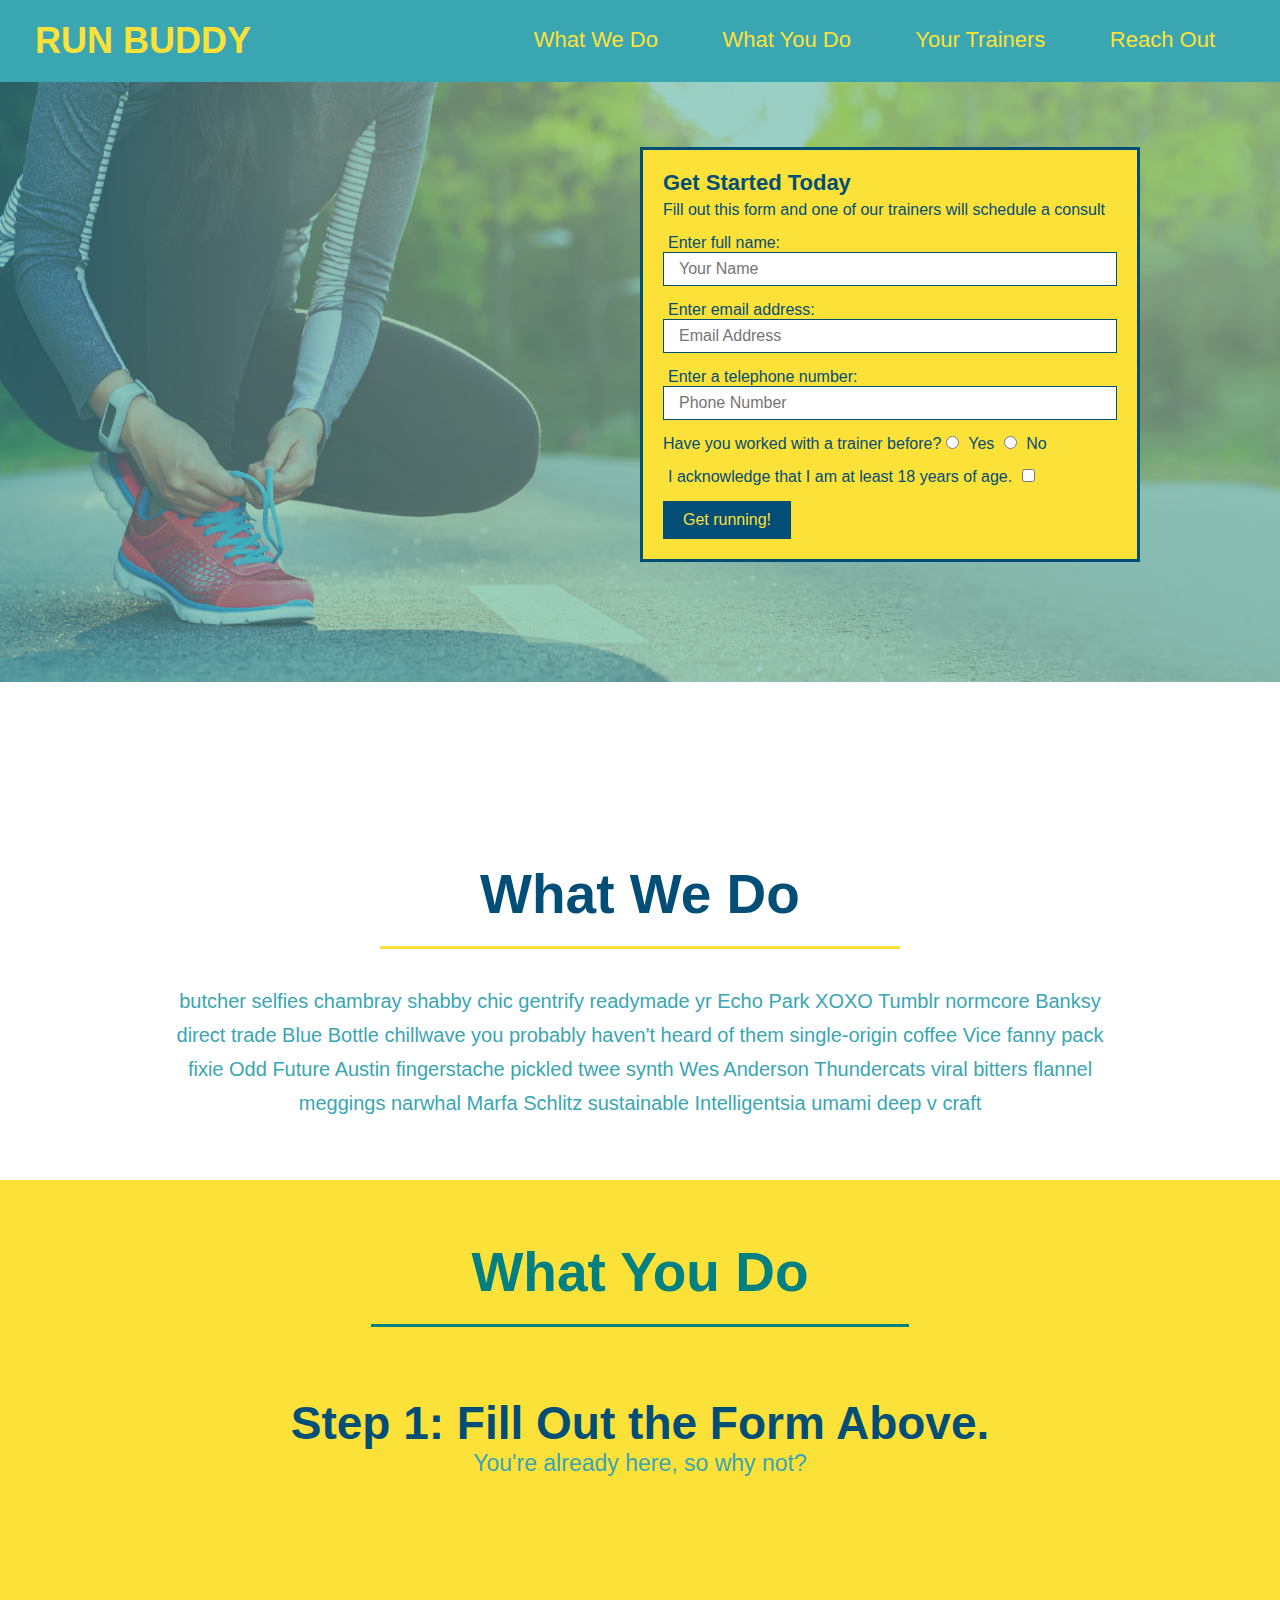
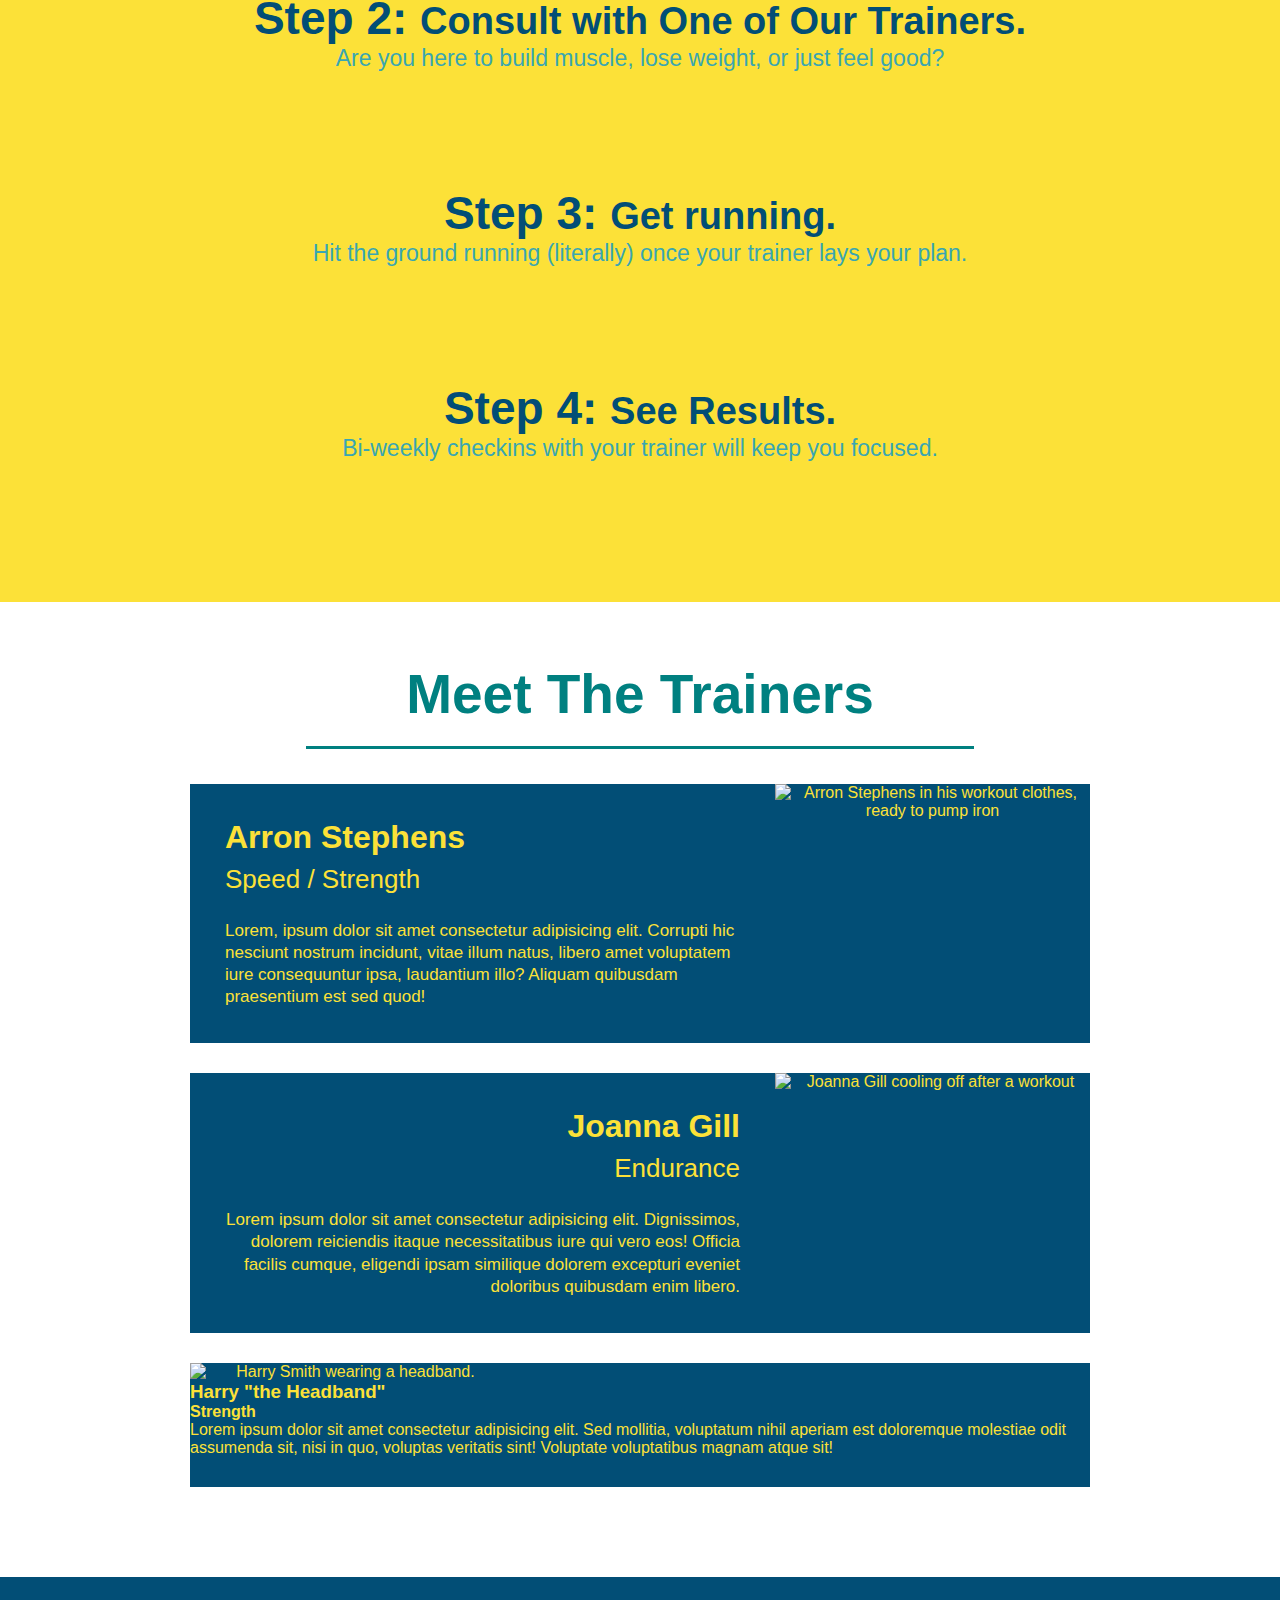
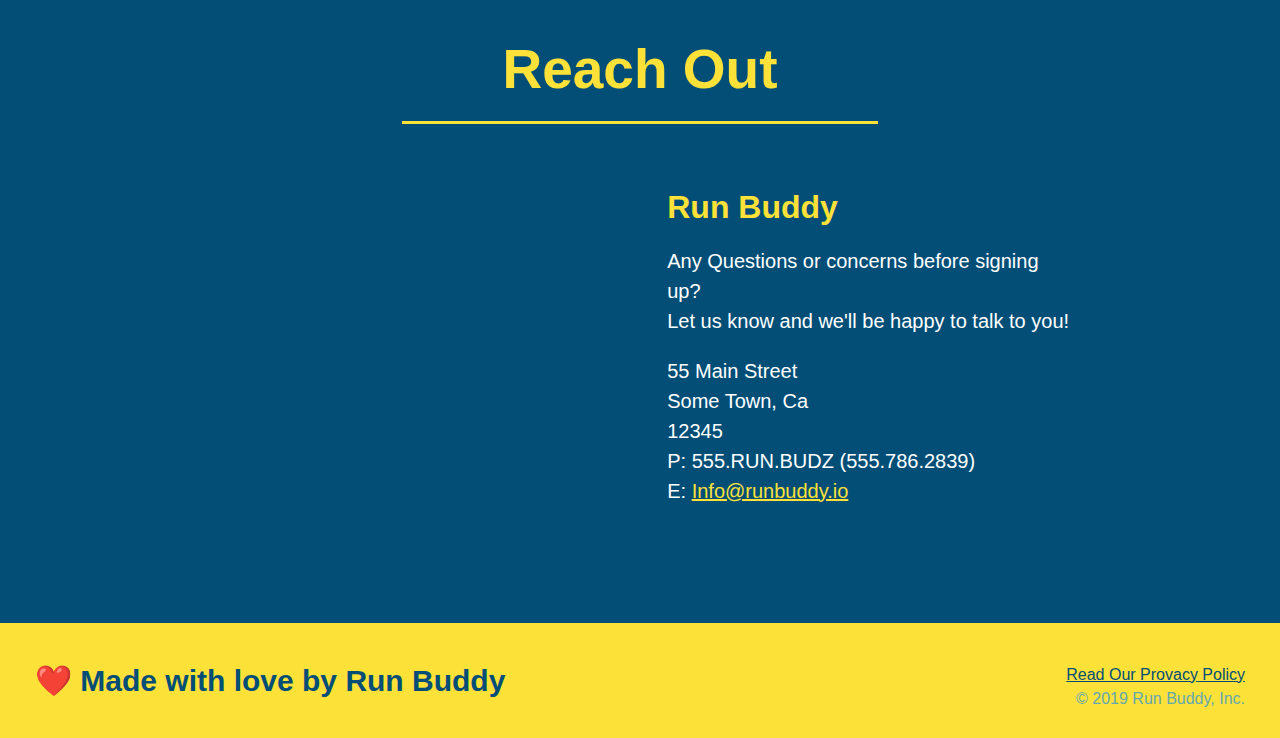
==== index.html @ 189f7943 "secondary style sheet" ====
<!DOCTYPE html>
<html lang="en">
<head>
    <meta charset="UTF-8">
    <title>Run Buddy</title>
    <link rel="stylesheet" href="./assets/css/style.css" />
</head>
<body>   
    <header>
    <h1>
        <a href="/">RUN BUDDY
            
        </a>
    </h1>
    <nav>
        <!--Unordered list element -->
        <ul>
            <!-- List item element-->
            <li>
                <!-- Anchor element -->
            <a href="#what-we-do">What We Do</a>
            </li>
            <li>
                <a href="#what-you-do">What You Do</a>
            </li>
            <li>
                <a href="#your-trainers">Your Trainers</a>
            </li>
            <li>
                <a href="#reach-out">Reach Out</a>
            </li>
        </ul>
    </nav>
   </header>
   <section class="hero">
       <div class="hero-form">
           <h3>Get Started Today</h3>
           <p> Fill out this form and one of our trainers will schedule a consult</p>
           <!-- Add form elememnt-->
           <form>
               <label for="name">Enter full name:</label>
               <input class=form-input type="text" placeholder="Your Name" name="name" id="name" class="form-input"/>
               <label for="email">Enter email address:</label>
               <input type="email" placeholder="Email Address" name="email" id="email" class="form-input"/>
               <label for="phone">Enter a telephone number:</label>
               <input type="tel" placeholder="Phone Number" name="phone" id="phone" class="form-input"/>
               <p>
                   Have you worked with a trainer before?
                   <input type="radio" name="trainer-confirm" id="trainer-yes"/>
                   <label for="trainer-yes">Yes</label>
                   <input type="radio" name="trainer-confrim" id="trainer-no"/>
                   <label for="trainer-no">No</label>
               </p>
               <p>
                   <label for="checkbox">
                   I acknowledge that I am at least 18 years of age.
                    </label>
                    <input type="checkbox" name="age-confirm" id=checkbox />
               </p>
               <button type="checkbox">
                   Get running!
               </button>
           </form>
       </div>
   </section>
   <!-- hero/jumbotron -->
<section>
</section>

<!-- "what we do" section -->
<section id="what-we-do" class="intro">
    <h2 class="section-title primary-border"> What We Do</h2>
    <p>
        butcher selfies chambray shabby chic gentrify readymade yr Echo Park XOXO Tumblr normcore Banksy direct trade Blue Bottle chillwave you probably haven't heard of them single-origin coffee Vice fanny pack fixie Odd Future Austin fingerstache pickled twee synth Wes Anderson Thundercats viral bitters flannel meggings narwhal Marfa Schlitz sustainable Intelligentsia umami deep v craft 
    </p>
</section>

<!-- "what you do" section-->
<section id="what-you-do" class="steps">
    <h2 class="section-title secondary-border"> What You Do</h3>
    
    <div>
        <img src='file:///Users/paulkalait/Desktop/01-04-svgs/step-1.svg' alt=""/>
        <h3>Step 1: Fill Out the Form Above.</h3>
        <p>You're already here, so why not?</p>
    </div>

    <div>
        <img src='file:///Users/paulkalait/Desktop/01-04-svgs/step-2.svg' alt=""/>
        <h3>Step 2: <span>Consult with One of Our Trainers.</span></h3>
        <p>Are you here to build muscle, lose weight, or just feel good?</p>
    </div>

    <div>
        <img src='file:///Users/paulkalait/Desktop/01-04-svgs/step-3.svg' alt=""/>
        <h3>Step 3: <span>Get running.</span></h3>
        <p>Hit the ground running (literally) once your trainer lays your plan.</p>
    </div>

    <div>
        <img src="file:///Users/paulkalait/Desktop/01-04-svgs/step-4.svg" alt=""/>
        <h3>Step 4: <span>See Results.</span></h3>
        <p>Bi-weekly checkins with your trainer will keep you focused.</p>
    </div>
</section>

<!-- "meet the trainers" section-->
<section id="your-trainers" class="trainers">
    <h2 class="section-title primary-border"> Meet The Trainers</h2>

    <!-- first trainer bio-->
    <article class="trainer">
       
        <div class="trainer-bio text-left">
            <h3>Arron Stephens</h3>
            <h4>Speed / Strength</h4>
            <p>
            Lorem, ipsum dolor sit amet consectetur adipisicing elit. Corrupti hic nesciunt nostrum incidunt, vitae illum natus, libero amet voluptatem iure consequuntur ipsa, laudantium illo? Aliquam quibusdam praesentium est sed quod!
            </p>
        </div>
        <img src="./assets/01-05-trainers/trainer-1.jpg" alt="Arron Stephens in his workout clothes, ready to pump iron"/>
    </article>

    <!-- second trainer bio-->
    <article class="trainer">
        <div class="trainer-bio text-right">
            <h3>Joanna Gill</h3>
            <h4>Endurance</h4>
            <p>
                Lorem ipsum dolor sit amet consectetur adipisicing elit. Dignissimos, dolorem reiciendis itaque necessitatibus iure qui vero eos! Officia facilis cumque, eligendi ipsam similique dolorem excepturi eveniet doloribus quibusdam enim libero.
            </p>
        </div>
        <img src="./assets/01-05-trainers/trainer-2.jpg" alt="Joanna Gill cooling off after a workout" />
    </article>

    <!-- third trainer bio-->
    <article class="trainer">
        <img src="./assets/01-05-trainers/trainer-3.jpg" alt="Harry Smith wearing a headband."/>
        <div class="trainer bio text-left">
            <h3>Harry "the Headband"</h3>
            <h4>Strength</h4>
            <p>
                Lorem ipsum dolor sit amet consectetur adipisicing elit. Sed mollitia, voluptatum nihil aperiam est doloremque molestiae odit assumenda sit, nisi in quo, voluptas veritatis sint! Voluptate voluptatibus magnam atque sit!
            </p>
        </div>
    </article>
</section>

<!-- "reach out" section-->
<section id="reach-out" class="contact"> 
   <h2 class="section-title secondary-border" > Reach Out </h2> 
   <div class="contact-info">
       <iframe src="https://www.google.com/maps/embed?pb=!1m18!1m12!1m3!1d2969.610772752134!2d-73.01233418423142!3d41.9012271792203!2m3!1f0!2f0!3f0!3m2!1i1024!2i768!4f13.1!3m3!1m2!1s0x89e70a09e2ecff0b%3A0xf27aa90c3feb6487!2s63%20Eddy%20Rd%2C%20Barkhamsted%2C%20CT%2006063!5e0!3m2!1sen!2sus!4v1642642933189!5m2!1sen!2sus"
        width="400" 
        height="400"
        style="border:0;"
         allowfullscreen=""
          loading="lazy">
       </iframe>
    <div>
        <h3> Run Buddy</h3>
        <p>
            Any Questions or concerns before signing up? <br />
            Let us know and we'll be happy to talk to you!
        </p>
        <address>
            55 Main Street <br/>
            Some Town, Ca <br/>
            12345<br/>
            P: 555.RUN.BUDZ (555.786.2839)<br/>
            E: <a href="mailto:info@runbuddy.io">Info@runbuddy.io</a>
        </address>
    </div>
</section>

<!-- footer-->
<footer>
    <h2> ❤️ Made with love by Run Buddy</h2>
    
    <div>
        <a href="./privacy-policy.html">Read Our Provacy Policy</a><br />
        &copy; 2019 Run Buddy, Inc.
    </div>
</footer>
</body>
</html>
---- assets/css/style.css ----
* {
    margin: 0;
    padding: 0;
    box-sizing: border-box;
}
body {
    /* more on this crazt alphanumerical value in a minute! */
    color: #65a8af;
    font-family: Helvetica, Arial, sans-serif;
}
header {
    padding: 20px 35px;
    background-color: #39a6b2;
}
header h1 {
    font-weight: bold;
    font-size: 36px;
    color: #fce138;
    margin: 0;
    display: inline;
}
header a {
    text-decoration: none;
    color: #fce138
}
header nav { 
    float: right;
    margin: 7px 0;
}
header nav ul li {
    display: inline;
}
header nav ul li a {
    margin: 0 30px;
    font-weight: lighter;
    font-size: 22px;
}
footer {
    background:  #fce138;
    width: 100%;
    padding: 40px 35px;
}
footer h2{
    display: inline;
    color: #024e76;
    font-size: 30px;
    margin: 0;
}
footer div{
    float: right;
    line-height: 1.5;
    text-align: right;
}
footer a {
    color: #024e76;
}
section {
    padding: 60px;
}
.hero {
    background-image: url("./hero-bg.jpeg");
    background-size: cover;
    background-position: center;
    position: relative;
    height: 600px;
}

.hero-form {
background-color: #fce138;
color: #024e76;
padding:20px;
width: 500px;
border-style: solid;
border-width: 3px;
border-color: #024e76;
position: absolute;
bottom: 120px;
right: 140px;
}
.hero-form h3{
    font-size: 22px;
    margin: 0;
}
.hero-form p{
    margin: 5px 0 15px 0;
}
.form-input{
border: 1px solid #024e76;
display: block;
padding: 7px 15px;
font-size: 16px;
color: #024e76;
width: 100%;
margin-bottom: 15px;
}
.hero-form label {
    margin: 0 5px
}
.hero-form button {
    background-color: #024e76;
    color: #fce138;
    border: none;
    padding: 10px 20px;
    font-size: 16px;
}
.intro{
    text-align: center;
}
.intro h2 {
    font-size: 55px;
    color: #024e76;
    margin-bottom: 35px;
    padding: 0 100px 20px 100px;
    border-bottom: 3px solid;
    border-color: #fce138;
    display: inline-block;
}

.intro p {
    line-height: 1.7;
    color: #39a6b2;
    width: 80%;
    font-size: 20px;
    margin: 0 auto;
}
.section-title{
    font-size: 55px;
    color: #024e76;
    margin-bottom: 35px;
    padding:0 100px 20px 100px;
    display: inline-block;
    border-bottom: 3px solid;
}
.primary-border{
    border-color: #fce138;
}
.secondary-border {
    border-color: #fce138;
}
.steps{
    text-align: center;
    background-color: #fce138;
}
.steps div {
    margin-bottom: 80px;
}
.steps img {
    width: 15%;
    margin: 10px 0;
}
.steps h3 {
    color: #024e76;
    font-size: 46px;
    margin-top: 10px;
}
.steps p {
    color: #39a6b2;
    font-size: 23px;
}
.steps span{
    font-size: 38px;
}
.trainers{
    text-align: center;
}
.trainer{
    width: 900px;
    margin: 0 auto 30px auto;
    background: #024e76;
    color: #fce138;
    overflow: auto;
}
.trainer img{
    width: 35%;
    float: left;
}

.trainer-bio{
    padding: 35px;
    float: left;
    width: 65%;
}
.text-left{
    text-align: left;
}
.text-right{
    text-align: right;
}
.trainer-bio h3{
    font-size: 32px;
    margin-bottom: 8px;
}
.trainer-bio h4{
    font-weight: lighter;
    font-size: 26px;
    margin-bottom: 25px;
}
.trainer-bio p{
    font-size: 17px;
    line-height: 1.3;
}
.contact{
    background: #024e76;
    text-align: center;
}
.section-title{
    font-size: 55px;
    display:inline-block;
    padding: 0 100px 20px 100px;
    color: teal;
    border-bottom: 3px solid;
    margin-bottom: 35px;
}
.contact h2{
    color: #fce138;
}
.contact-info iframe {
    width: 400px;
    height: 400px;
}
.contact-info div{
    width: 410px;
    display: inline-block;
    vertical-align: top;
    text-align: left;
    margin: 30px 0 0 60px;
    color: white;
}
.contact-info h3 {
    color: #fce138;
    font-size: 32px;
}
.contact-info p, .contact-info address {
    margin: 20px 0;
    line-height: 1.5;
    font-size: 20px;
    font-style: normal;
}
.contact-info a{
    color: #fce138;
}
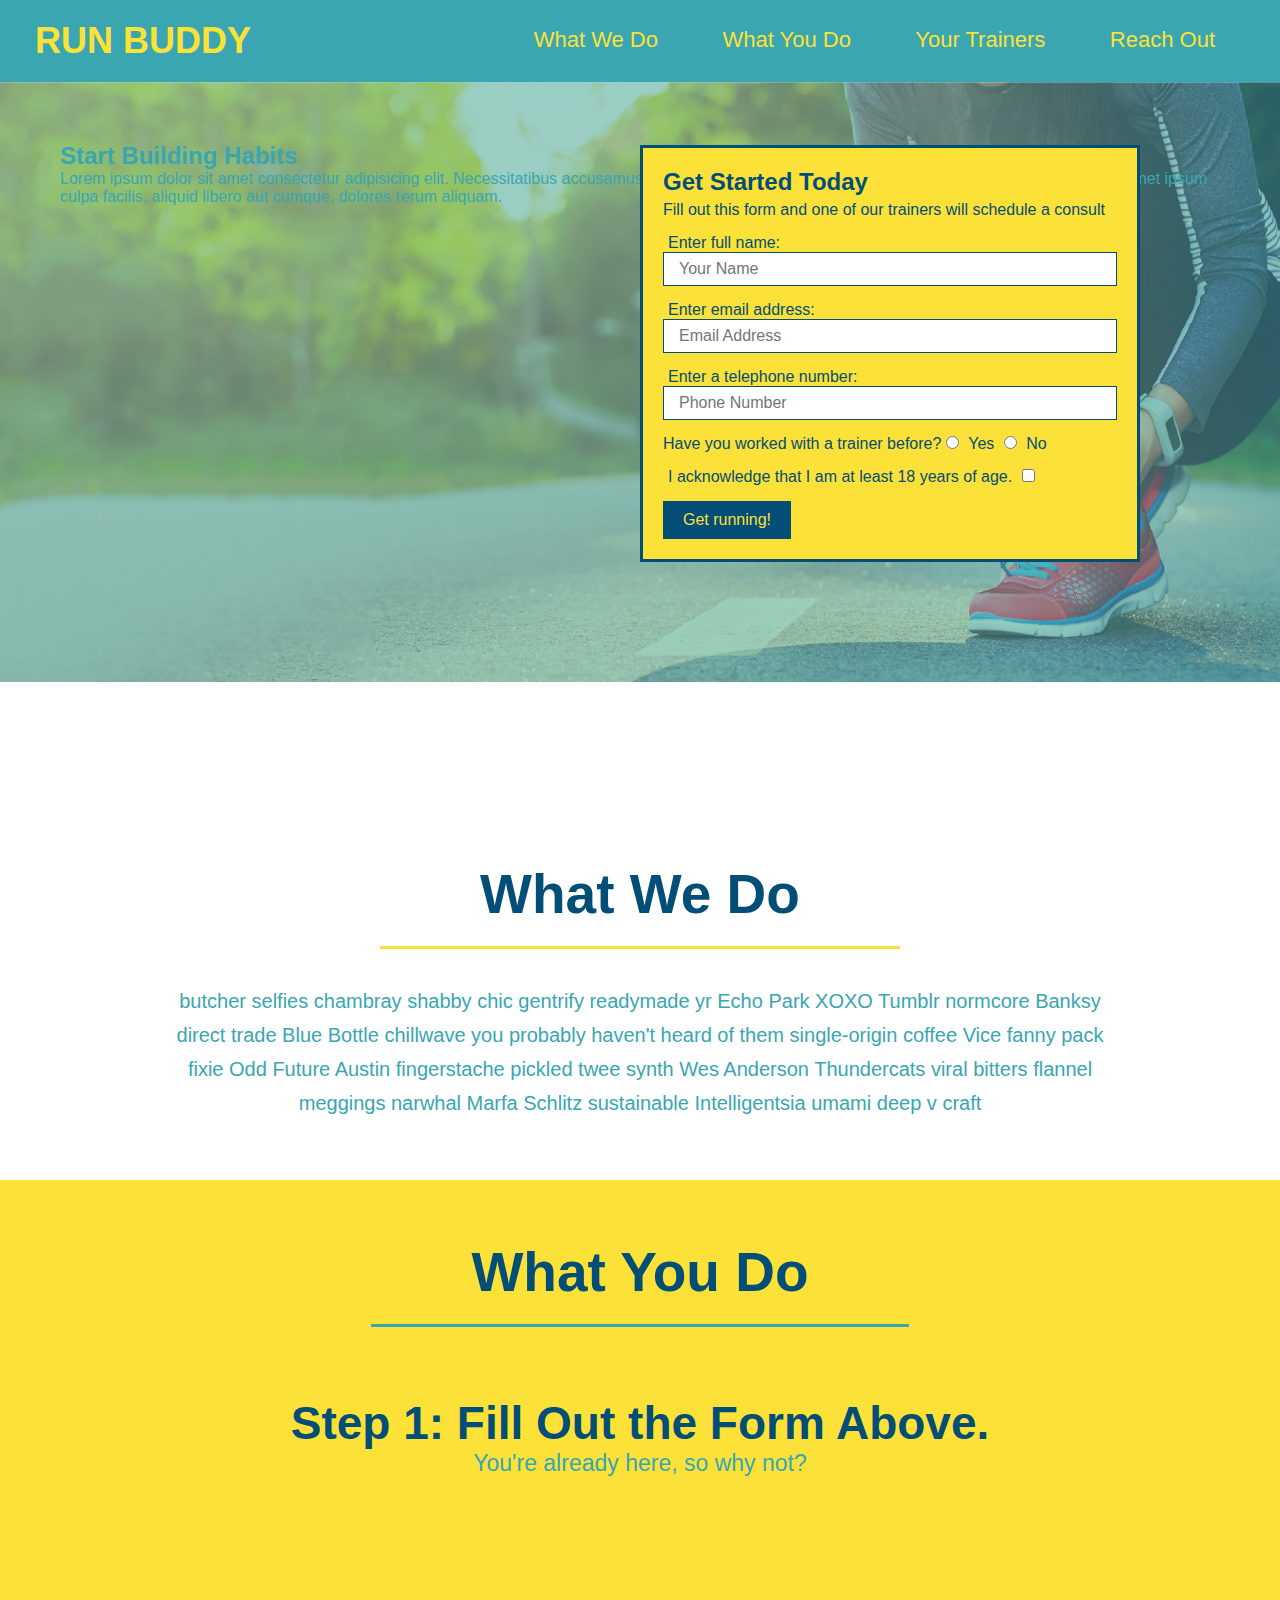
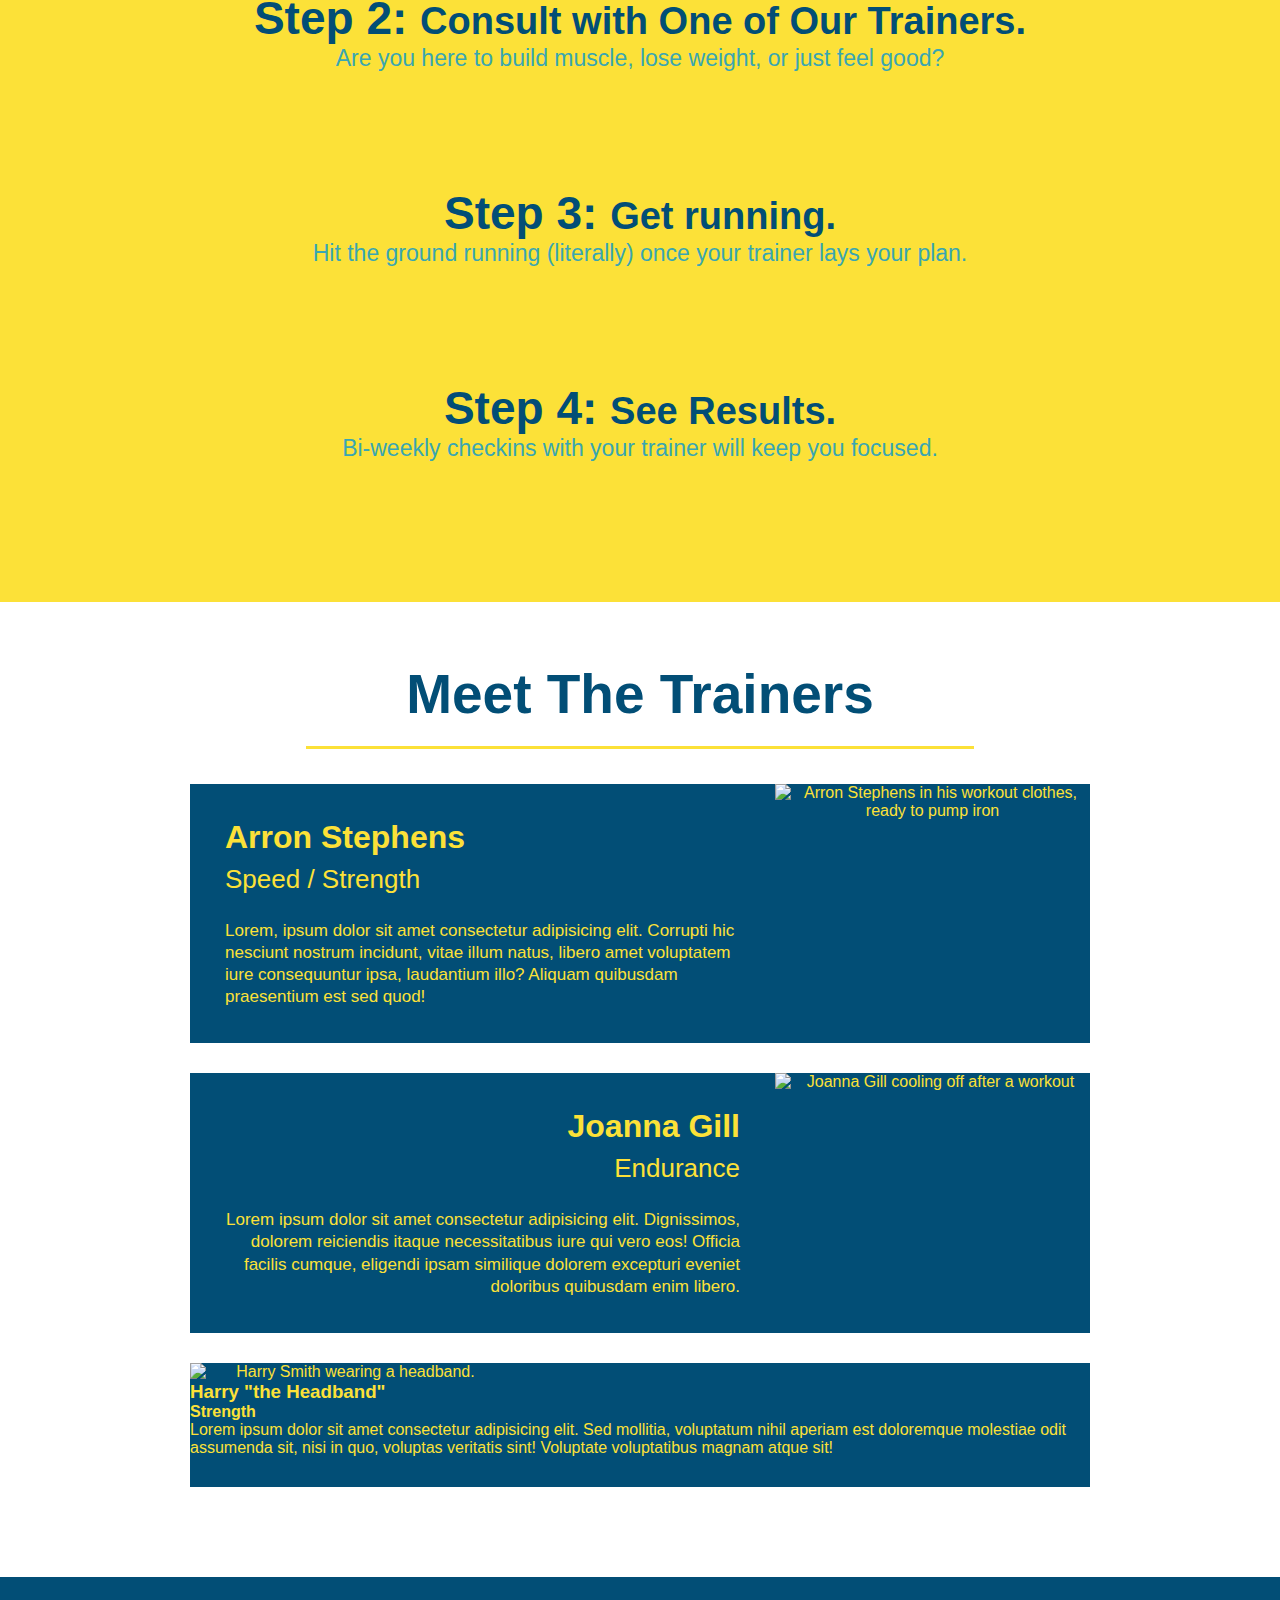
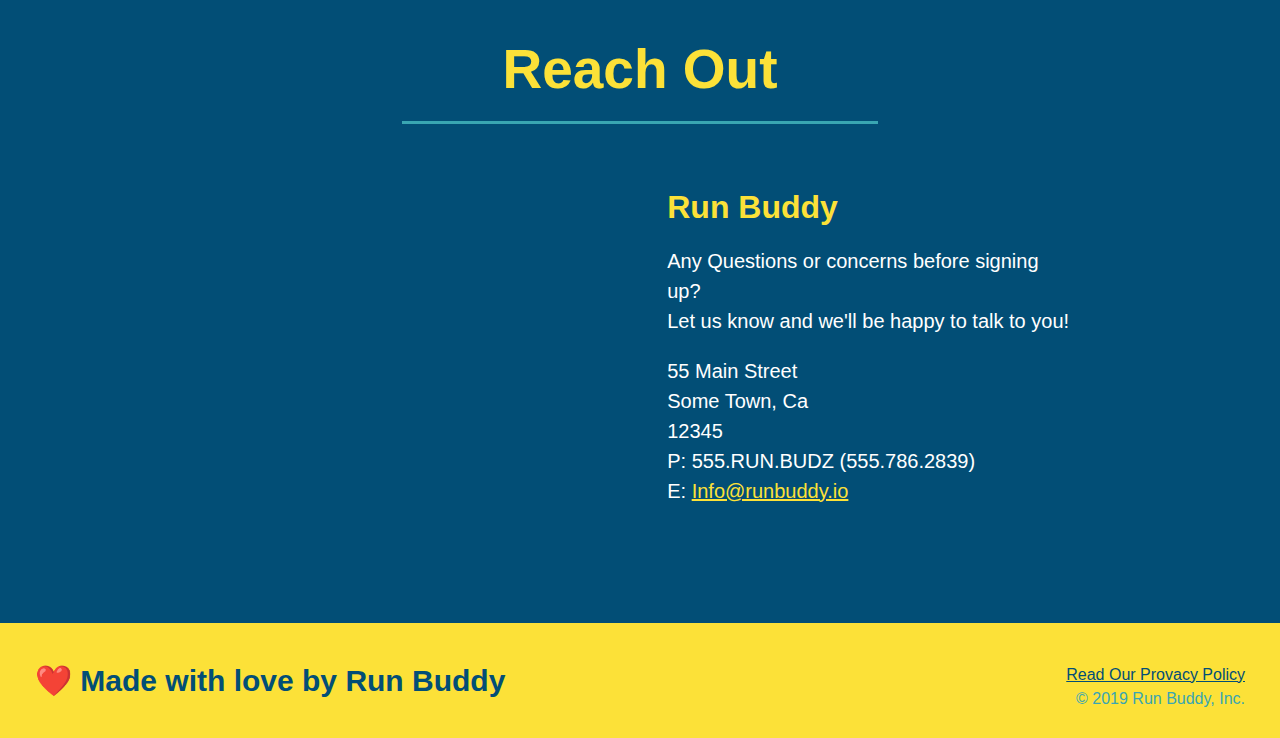
==== commit 627f5e99: "add content to hero, replace image" ====
--- a/index.html
+++ b/index.html
@@ -32,7 +32,13 @@
         </ul>
     </nav>
    </header>
+
    <section class="hero">
+        <div class="hero-cta">
+     <h2> Start Building Habits</h2>
+        <p> Lorem ipsum dolor sit amet consectetur adipisicing elit. Necessitatibus accusamus reprehenderit dolore a eos alias? Unde aspernatur vel consectetur, amet ipsum culpa facilis, aliquid libero aut cumque, dolores rerum aliquam.
+     </p>
+     </div>
        <div class="hero-form">
            <h3>Get Started Today</h3>
            <p> Fill out this form and one of our trainers will schedule a consult</p>
--- a/assets/css/style.css
+++ b/assets/css/style.css
@@ -1,241 +1,272 @@
+
 * {
     margin: 0;
     padding: 0;
     box-sizing: border-box;
-}
-body {
-    /* more on this crazt alphanumerical value in a minute! */
-    color: #65a8af;
+  }
+  
+  body {
+    /* more on this crazy alphanumerical value in a minute! */
+    color: #39a6b2;
     font-family: Helvetica, Arial, sans-serif;
-}
-header {
+  }
+  
+  /* apply styles to <header> */
+  header {
     padding: 20px 35px;
     background-color: #39a6b2;
-}
-header h1 {
+  }
+  
+  header h1 {
     font-weight: bold;
     font-size: 36px;
     color: #fce138;
     margin: 0;
     display: inline;
-}
-header a {
+  }
+  header a {
     text-decoration: none;
-    color: #fce138
-}
-header nav { 
+    color: #fce138;
+  }
+  
+  header nav {
     float: right;
     margin: 7px 0;
-}
-header nav ul li {
+  }
+  
+  header nav ul li {
     display: inline;
-}
-header nav ul li a {
+  }
+  
+  header nav ul li a {
     margin: 0 30px;
     font-weight: lighter;
     font-size: 22px;
-}
-footer {
-    background:  #fce138;
+  }
+  
+  footer {
+    background: #fce138;
     width: 100%;
     padding: 40px 35px;
-}
-footer h2{
+  }
+  
+  footer h2 {
     display: inline;
     color: #024e76;
     font-size: 30px;
     margin: 0;
-}
-footer div{
+  }
+  
+  footer div {
     float: right;
     line-height: 1.5;
     text-align: right;
-}
-footer a {
-    color: #024e76;
-}
-section {
+  }
+  
+  footer a {
+    color: #024e76;
+  }
+  
+  section {
     padding: 60px;
-}
-.hero {
-    background-image: url("./hero-bg.jpeg");
+  }
+  
+  /* Hero Style Start */
+  .hero {
+    background-image: url('../css/hero-bg.jpg');
+    height: 600px;
     background-size: cover;
     background-position: center;
     position: relative;
-    height: 600px;
-}
-
-.hero-form {
-background-color: #fce138;
-color: #024e76;
-padding:20px;
-width: 500px;
-border-style: solid;
-border-width: 3px;
-border-color: #024e76;
-position: absolute;
-bottom: 120px;
-right: 140px;
-}
-.hero-form h3{
-    font-size: 22px;
-    margin: 0;
-}
-.hero-form p{
+  }
+  /* Hero Style End */
+  
+  .hero-form {
+    border: 3px solid #024e76;
+    background-color: #fce138;
+    padding: 20px;
+    width: 500px;
+    color: #024e76;
+    position: absolute;
+    bottom: 120px;
+    right: 140px;
+  }
+  
+  .hero-form h3 {
+    font-size: 24px;
+    margin: 0;
+  }
+  .hero-form p {
     margin: 5px 0 15px 0;
-}
-.form-input{
-border: 1px solid #024e76;
-display: block;
-padding: 7px 15px;
-font-size: 16px;
-color: #024e76;
-width: 100%;
-margin-bottom: 15px;
-}
-.hero-form label {
-    margin: 0 5px
-}
-.hero-form button {
+  }
+  
+  .form-input {
+    border: 1px solid #024e76;
+    display: block;
+    padding: 7px 15px;
+    font-size: 16px;
+    color: #024e76;
+    width: 100%;
+    margin-bottom: 15px;
+  }
+  
+  .hero-form label {
+    margin: 0 5px;
+  }
+  
+  .hero-form button {
+    color: #fce138;
     background-color: #024e76;
-    color: #fce138;
     border: none;
     padding: 10px 20px;
     font-size: 16px;
-}
-.intro{
-    text-align: center;
-}
-.intro h2 {
-    font-size: 55px;
-    color: #024e76;
-    margin-bottom: 35px;
-    padding: 0 100px 20px 100px;
-    border-bottom: 3px solid;
-    border-color: #fce138;
-    display: inline-block;
-}
-
-.intro p {
+  }
+  
+  .intro {
+    text-align: center;
+  }
+  
+  .intro p {
     line-height: 1.7;
     color: #39a6b2;
     width: 80%;
     font-size: 20px;
     margin: 0 auto;
-}
-.section-title{
+  }
+  
+  .steps {
+    text-align: center;
+    background: #fce138;
+  }
+  
+  .steps div {
+    margin-bottom: 80px;
+  }
+  
+  .steps img {
+    width: 15%;
+    margin: 10px 0;
+  }
+  
+  .steps h3 {
+    color: #024e76;
+    font-size: 46px;
+    margin-top: 10px;
+  }
+  
+  .steps p {
+    color: #39a6b2;
+    font-size: 23px;
+  }
+  
+  .steps span {
+    font-size: 38px;
+  }
+  
+  .section-title {
     font-size: 55px;
     color: #024e76;
     margin-bottom: 35px;
-    padding:0 100px 20px 100px;
+    padding: 0 100px 20px 100px;
     display: inline-block;
     border-bottom: 3px solid;
-}
-.primary-border{
+  }
+  
+  .primary-border {
     border-color: #fce138;
-}
-.secondary-border {
-    border-color: #fce138;
-}
-.steps{
-    text-align: center;
-    background-color: #fce138;
-}
-.steps div {
-    margin-bottom: 80px;
-}
-.steps img {
-    width: 15%;
-    margin: 10px 0;
-}
-.steps h3 {
-    color: #024e76;
-    font-size: 46px;
-    margin-top: 10px;
-}
-.steps p {
-    color: #39a6b2;
-    font-size: 23px;
-}
-.steps span{
-    font-size: 38px;
-}
-.trainers{
-    text-align: center;
-}
-.trainer{
+  }
+  
+  .secondary-border {
+    border-color: #39a6b2;
+  }
+  
+  .trainers {
+    text-align: center;
+  }
+  
+  .trainer {
     width: 900px;
     margin: 0 auto 30px auto;
     background: #024e76;
     color: #fce138;
     overflow: auto;
-}
-.trainer img{
+  }
+  
+  .trainer img {
     width: 35%;
     float: left;
-}
-
-.trainer-bio{
+  }
+  
+  .trainer-bio {
     padding: 35px;
     float: left;
     width: 65%;
-}
-.text-left{
-    text-align: left;
-}
-.text-right{
-    text-align: right;
-}
-.trainer-bio h3{
+  }
+  
+  .trainer-bio h3 {
     font-size: 32px;
     margin-bottom: 8px;
-}
-.trainer-bio h4{
+  }
+  
+  .trainer-bio h4 {
     font-weight: lighter;
     font-size: 26px;
     margin-bottom: 25px;
-}
-.trainer-bio p{
+  }
+  
+  .trainer-bio p {
     font-size: 17px;
     line-height: 1.3;
-}
-.contact{
+  }
+  
+  .text-left {
+    text-align: left;
+  }
+  
+  .text-right {
+    text-align: right;
+  }
+  
+  /* REACH OUT STYLES START */
+  .contact {
+    text-align: center;
     background: #024e76;
-    text-align: center;
-}
-.section-title{
-    font-size: 55px;
-    display:inline-block;
-    padding: 0 100px 20px 100px;
-    color: teal;
-    border-bottom: 3px solid;
-    margin-bottom: 35px;
-}
-.contact h2{
-    color: #fce138;
-}
-.contact-info iframe {
+  }
+  
+  .contact h2 {
+    color: #fce138;
+  }
+  
+  .contact-info iframe {
     width: 400px;
     height: 400px;
-}
-.contact-info div{
+  }
+  
+  .contact-info div {
     width: 410px;
     display: inline-block;
     vertical-align: top;
     text-align: left;
     margin: 30px 0 0 60px;
     color: white;
-}
-.contact-info h3 {
+  }
+  
+  .contact-info h3 {
     color: #fce138;
     font-size: 32px;
-}
-.contact-info p, .contact-info address {
+  }
+  
+  .contact-info p,
+  .contact-info address {
     margin: 20px 0;
     line-height: 1.5;
     font-size: 20px;
     font-style: normal;
-}
-.contact-info a{
-    color: #fce138;
-}
+  }
+  
+  .contact-info a {
+    color: #fce138;
+  }
+  
+  /* REACH OUT STYLES END */
+  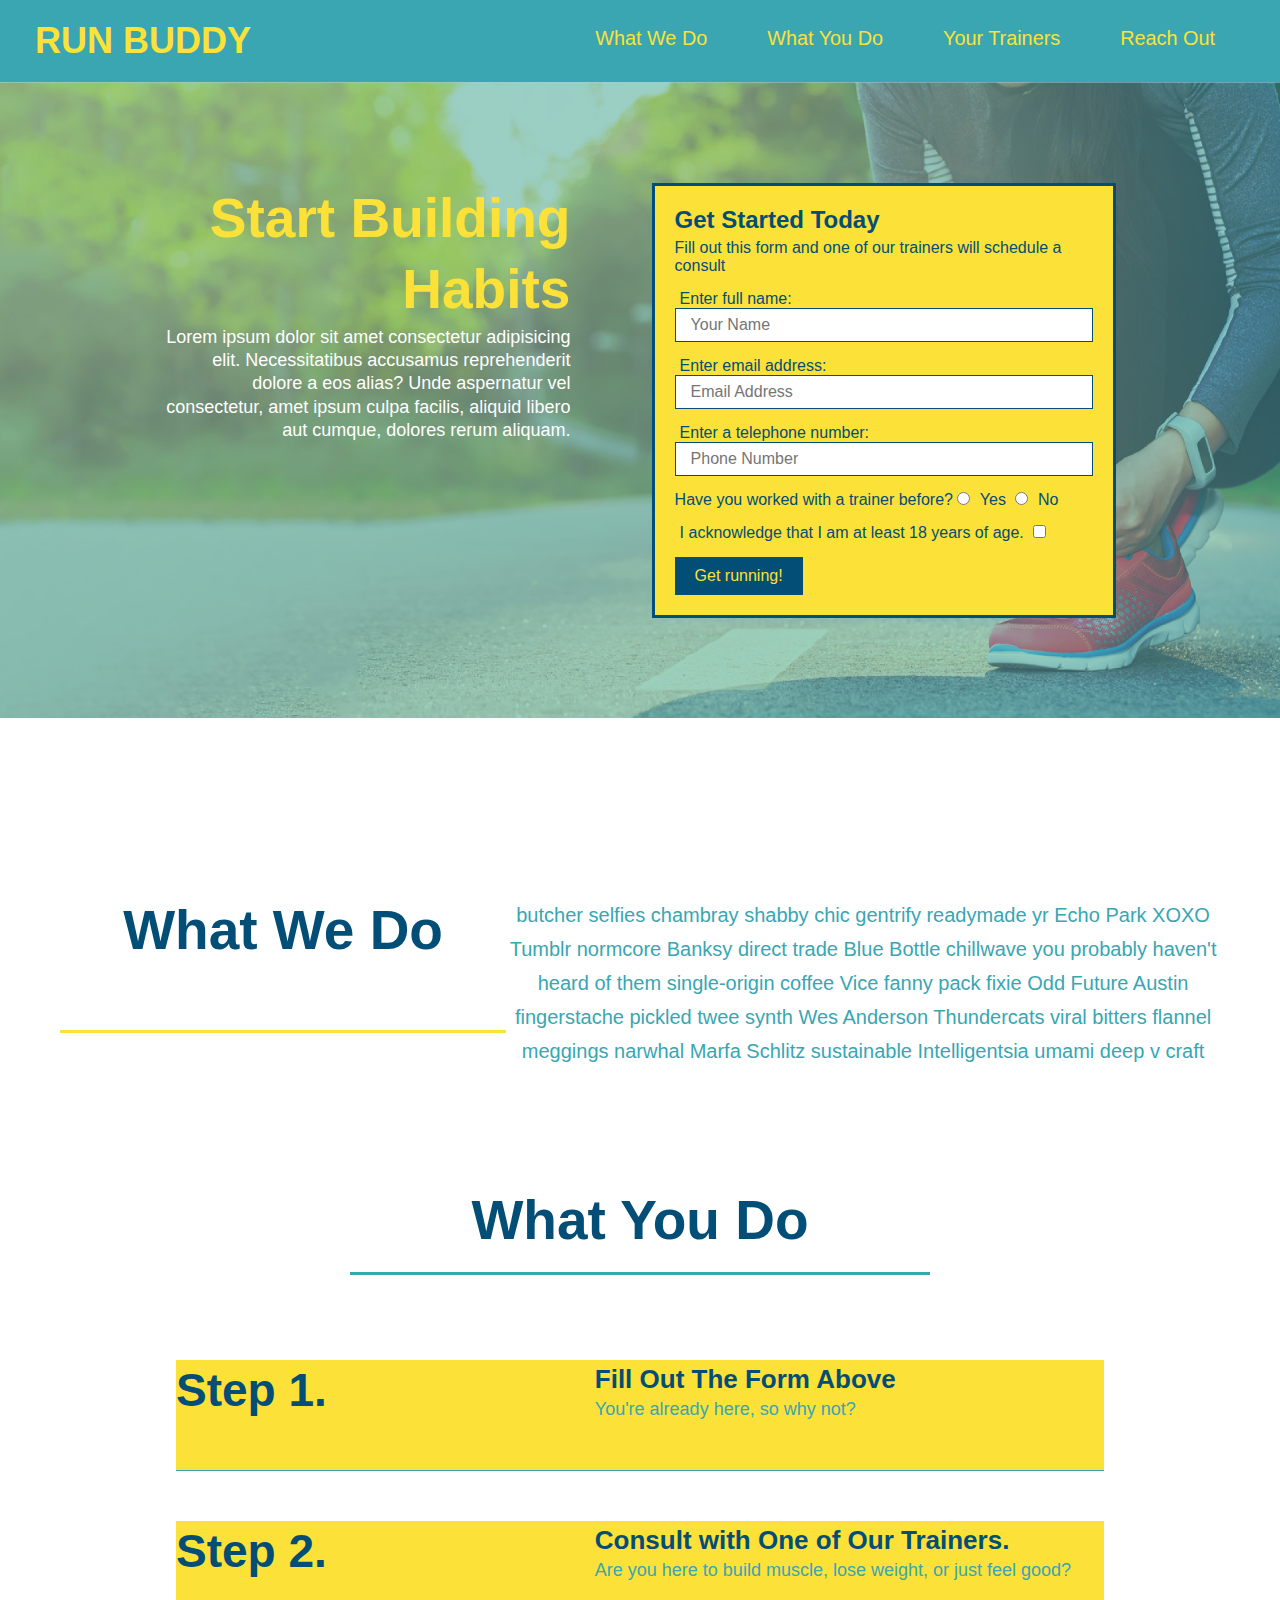
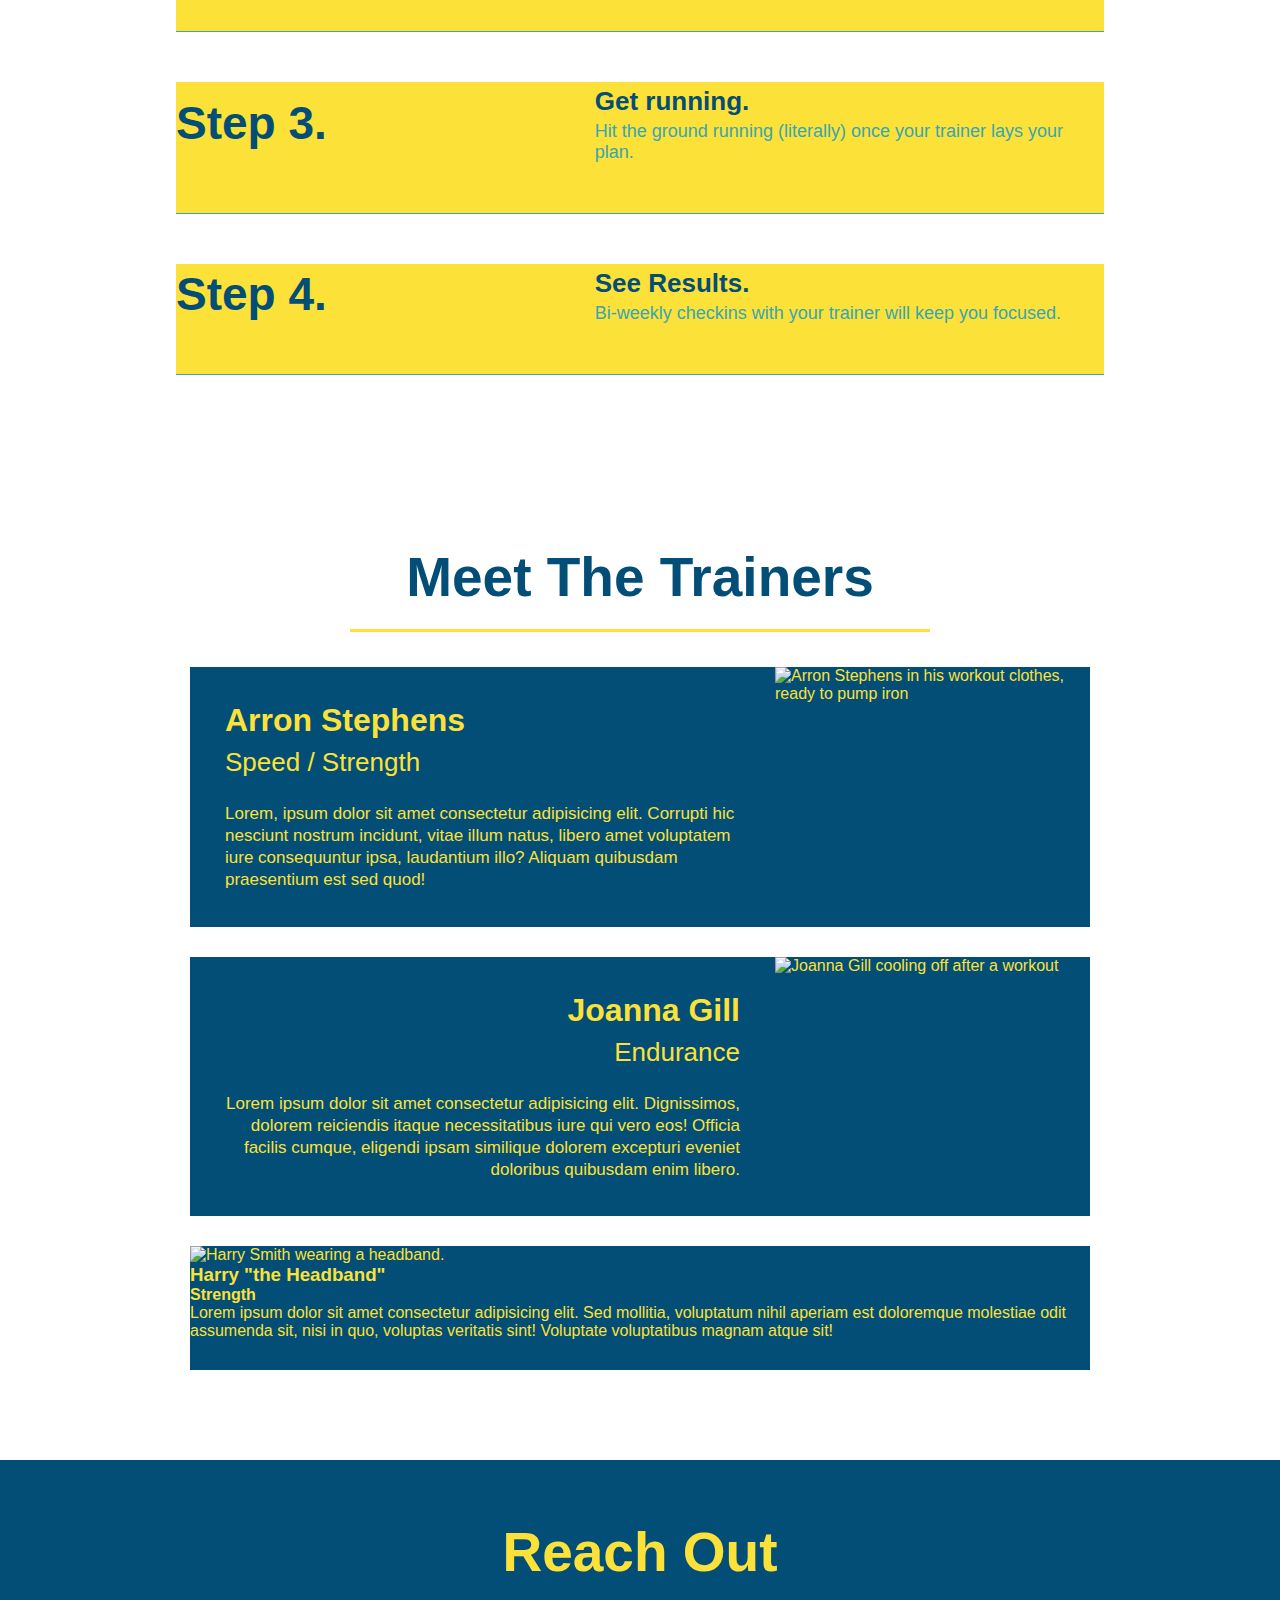
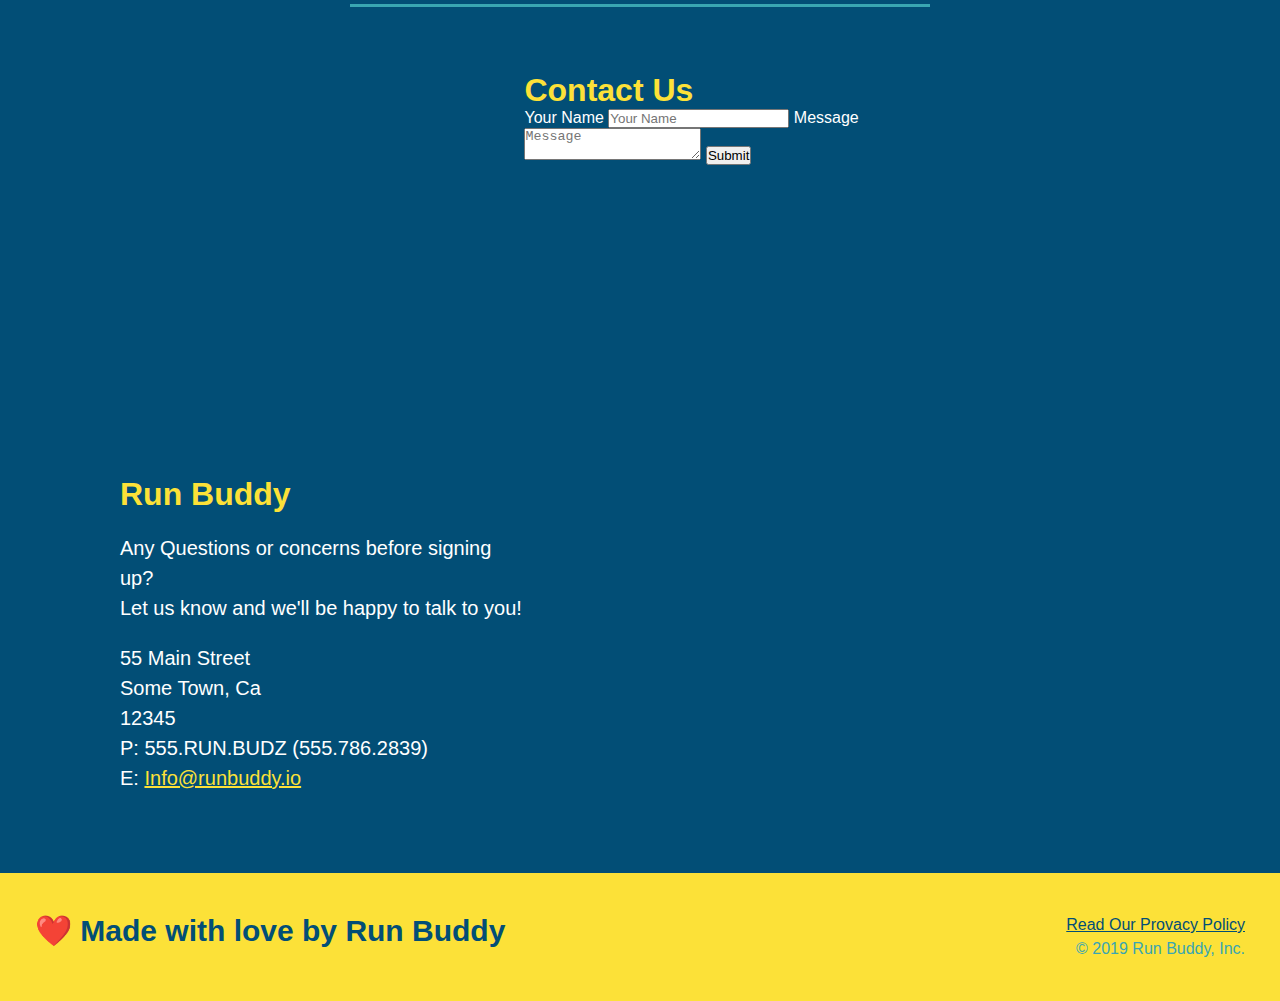
==== commit ad33ba32: "add flexbox to the steps" ====
--- a/index.html
+++ b/index.html
@@ -75,45 +75,83 @@
 
 <!-- "what we do" section -->
 <section id="what-we-do" class="intro">
-    <h2 class="section-title primary-border"> What We Do</h2>
-    <p>
-        butcher selfies chambray shabby chic gentrify readymade yr Echo Park XOXO Tumblr normcore Banksy direct trade Blue Bottle chillwave you probably haven't heard of them single-origin coffee Vice fanny pack fixie Odd Future Austin fingerstache pickled twee synth Wes Anderson Thundercats viral bitters flannel meggings narwhal Marfa Schlitz sustainable Intelligentsia umami deep v craft 
-    </p>
+    <div class="flex-row">
+        <h2 class="section-title primary-border"> What We Do</h2>
+        <p>
+            butcher selfies chambray shabby chic gentrify readymade yr Echo Park XOXO Tumblr normcore Banksy direct trade Blue Bottle chillwave you probably haven't heard of them single-origin coffee Vice fanny pack fixie Odd Future Austin fingerstache pickled twee synth Wes Anderson Thundercats viral bitters flannel meggings narwhal Marfa Schlitz sustainable Intelligentsia umami deep v craft 
+        </p>
+    </div>  
+    
 </section>
 
 <!-- "what you do" section-->
 <section id="what-you-do" class="steps">
-    <h2 class="section-title secondary-border"> What You Do</h3>
-    
-    <div>
-        <img src='file:///Users/paulkalait/Desktop/01-04-svgs/step-1.svg' alt=""/>
-        <h3>Step 1: Fill Out the Form Above.</h3>
-        <p>You're already here, so why not?</p>
-    </div>
-
-    <div>
-        <img src='file:///Users/paulkalait/Desktop/01-04-svgs/step-2.svg' alt=""/>
-        <h3>Step 2: <span>Consult with One of Our Trainers.</span></h3>
-        <p>Are you here to build muscle, lose weight, or just feel good?</p>
-    </div>
-
-    <div>
-        <img src='file:///Users/paulkalait/Desktop/01-04-svgs/step-3.svg' alt=""/>
-        <h3>Step 3: <span>Get running.</span></h3>
-        <p>Hit the ground running (literally) once your trainer lays your plan.</p>
-    </div>
-
-    <div>
-        <img src="file:///Users/paulkalait/Desktop/01-04-svgs/step-4.svg" alt=""/>
-        <h3>Step 4: <span>See Results.</span></h3>
-        <p>Bi-weekly checkins with your trainer will keep you focused.</p>
+    <div class="flex-row">
+        <h2 class="section-title secondary-border"> 
+        What You Do</h2>
+    </div>
+ 
+    <div class="step"> 
+         <h3>Step 1.</h3>
+        <div class="step-info">
+            <div class="step-img">
+                <img src="./assets/01-04-svgs/step-1.svg" alt=""/>
+            </div>
+            <div class="step-text">
+                <h4>Fill Out The Form Above</h4>
+                <p>You're already here, so why not?</p>
+            </div> 
+        </div>
+    </div>
+
+    <div class="step">
+        
+        <h3>Step 2.</h3>
+        <div class="step-info">
+            <div class="step-img">
+                <img src='file:///Users/paulkalait/Desktop/01-04-svgs/step-2.svg' alt=""/>
+            </div>
+            <div class="step-text">
+                <h4><span>Consult with One of Our Trainers.</span></h4>
+                <p>Are you here to build muscle, lose weight, or just feel good?</p>      
+            </div>
+        </div>
+    </div>
+
+    <div class="step">
+        <h3>Step 3.</h3>
+        <div class="step-info">
+            <div class="step-img">
+                <img src='file:///Users/paulkalait/Desktop/01-04-svgs/step-3.svg' alt=""/>
+            </div>
+            <div class="step-text">
+                <h4>Get running.</h4>
+                <p>Hit the ground running (literally) once your trainer lays your plan.</p>
+            </div>
+        </div>
+    </div>
+
+    <div class="step">
+        <h3>Step 4.</h3>
+        <div class="step-info">
+            <div class="step-img">
+                <img src="file:///Users/paulkalait/Desktop/01-04-svgs/step-4.svg" alt=""/>
+            </div>
+            <div class="step-text">
+                <h4> <span> See Results.</span> </h4>
+                <p>Bi-weekly checkins with your trainer will keep you focused.</p>
+            </div>
+        </div>
+
     </div>
 </section>
 
 <!-- "meet the trainers" section-->
 <section id="your-trainers" class="trainers">
-    <h2 class="section-title primary-border"> Meet The Trainers</h2>
-
+    <div class="flex-row">
+        <h2 class="section-title primary-border"> Meet The Trainers</h2>
+    </div>
+    
     <!-- first trainer bio-->
     <article class="trainer">
        
@@ -163,6 +201,18 @@
          allowfullscreen=""
           loading="lazy">
        </iframe>
+       <div class="contact-form">
+           <h3>Contact Us</h3>
+           <form>
+               <label for="contact-name">Your Name</label>
+               <input type="text" id="contact-name" placeholder="Your Name"/>
+
+               <label for="contact-message">Message</label>
+               <textarea id="contact-message" placeholder="Message"></textarea>
+
+               <button type="submit">Submit</button>
+           </form>
+       </div>
     <div>
         <h3> Run Buddy</h3>
         <p>
--- a/assets/css/style.css
+++ b/assets/css/style.css
@@ -15,6 +15,9 @@
   header {
     padding: 20px 35px;
     background-color: #39a6b2;
+    display: flex;
+    justify-content: space-between;
+    flex-wrap: wrap;
   }
   
   header h1 {
@@ -22,7 +25,6 @@
     font-size: 36px;
     color: #fce138;
     margin: 0;
-    display: inline;
   }
   header a {
     text-decoration: none;
@@ -30,35 +32,42 @@
   }
   
   header nav {
-    float: right;
+    
     margin: 7px 0;
   }
   
-  header nav ul li {
-    display: inline;
+  header nav ul {
+   display: flex;
+   flex-wrap: wrap;
+   justify-content: space-between;
+   align-items: center;
+   list-style: none;
   }
   
   header nav ul li a {
     margin: 0 30px;
     font-weight: lighter;
-    font-size: 22px;
+    font-size: 1.55vw;
   }
   
   footer {
+    display: flex;
+    justify-content: space-between;
+    flex-wrap: wrap;
     background: #fce138;
     width: 100%;
     padding: 40px 35px;
   }
   
   footer h2 {
-    display: inline;
+    
     color: #024e76;
     font-size: 30px;
     margin: 0;
   }
   
   footer div {
-    float: right;
+    
     line-height: 1.5;
     text-align: right;
   }
@@ -74,22 +83,38 @@
   /* Hero Style Start */
   .hero {
     background-image: url('../css/hero-bg.jpg');
-    height: 600px;
     background-size: cover;
     background-position: center;
-    position: relative;
-  }
+    display: flex;
+    justify-content: center;
+    flex-wrap: wrap;
+  }
+
+  .hero-cta {
+    width: 35%;
+    text-align: right;
+    margin: 3.5%;
+    color:#fff;
+    font-size: 18px;
+    line-height: 1.3;
+  }
+
+  .hero-cta h2 {
+    font-size: italic;
+    font-size: 55px;
+    color: #fce138;
+  }
+
   /* Hero Style End */
   
   .hero-form {
     border: 3px solid #024e76;
     background-color: #fce138;
     padding: 20px;
-    width: 500px;
-    color: #024e76;
-    position: absolute;
-    bottom: 120px;
-    right: 140px;
+    color: #024e76;
+    width: 40%;
+    margin: 3.5%;
+  
   }
   
   .hero-form h3 {
@@ -120,10 +145,6 @@
     border: none;
     padding: 10px 20px;
     font-size: 16px;
-  }
-  
-  .intro {
-    text-align: center;
   }
   
   .intro p {
@@ -132,43 +153,66 @@
     width: 80%;
     font-size: 20px;
     margin: 0 auto;
-  }
-  
-  .steps {
     text-align: center;
-    background: #fce138;
-  }
-  
-  .steps div {
-    margin-bottom: 80px;
-  }
-  
-  .steps img {
-    width: 15%;
-    margin: 10px 0;
-  }
-  
-  .steps h3 {
+  }
+  
+  .step {
+   margin: 50px auto;
+   padding-bottom: 50px;
+   width: 80%;
+   border-bottom: 1px solid #39a6b2;
+   display: flex;
+   flex-wrap: wrap;
+   align-items: center;
+   justify-content: space-between;
+   background-color: #fce138;
+  }
+  
+  .step h3 {
     color: #024e76;
     font-size: 46px;
-    margin-top: 10px;
-  }
-  
-  .steps p {
+    flex: 1 30%;
+  }
+
+  .step-info{
+    flex: 2 70%;;
+    display: flex;
+    flex-wrap: wrap;
+    align-items: center;
+  }
+
+  .step-img {
+    flex: 1 12%;
+    margin-right: 20px;
+  }
+
+  .step-img img{
+    max-width: 100%;
+  }
+
+  .step-text{
+    flex: 12;
+  }
+  
+  .step-text p{
     color: #39a6b2;
-    font-size: 23px;
-  }
-  
-  .steps span {
-    font-size: 38px;
-  }
-  
+    font-size: 18px;
+  }
+
+  .step-text h4{
+    font-size: 26px;
+    line-height: 1.5;
+    color: #024e76;
+  }
+  
+ 
   .section-title {
     font-size: 55px;
     color: #024e76;
-    margin-bottom: 35px;
-    padding: 0 100px 20px 100px;
-    display: inline-block;
+    padding-bottom: 20px;
+    text-align: center;
+    margin: 0 auto 35px auto;
+    width: 50%;
     border-bottom: 3px solid;
   }
   
@@ -178,10 +222,6 @@
   
   .secondary-border {
     border-color: #39a6b2;
-  }
-  
-  .trainers {
-    text-align: center;
   }
   
   .trainer {
@@ -226,10 +266,14 @@
   .text-right {
     text-align: right;
   }
+
+  .flex-row {
+    display: flex;
+  }
   
   /* REACH OUT STYLES START */
   .contact {
-    text-align: center;
+    
     background: #024e76;
   }
   
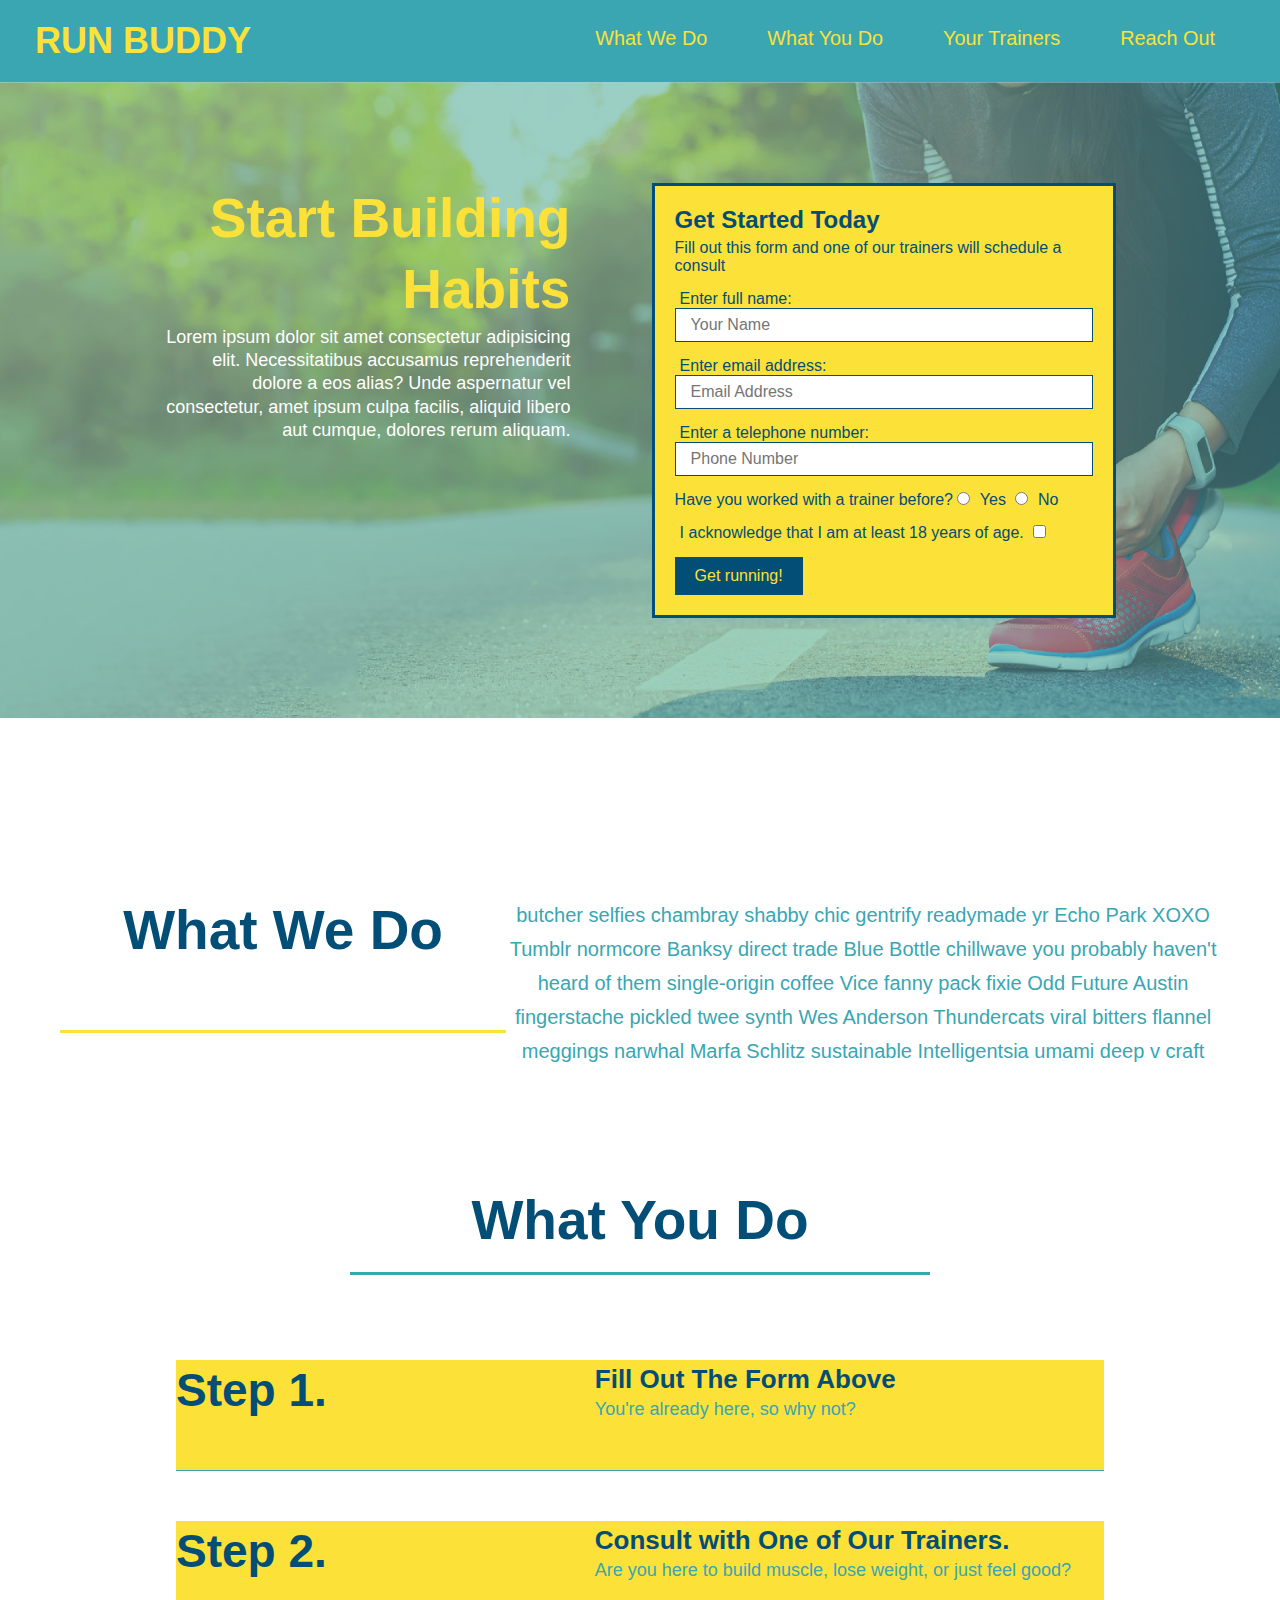
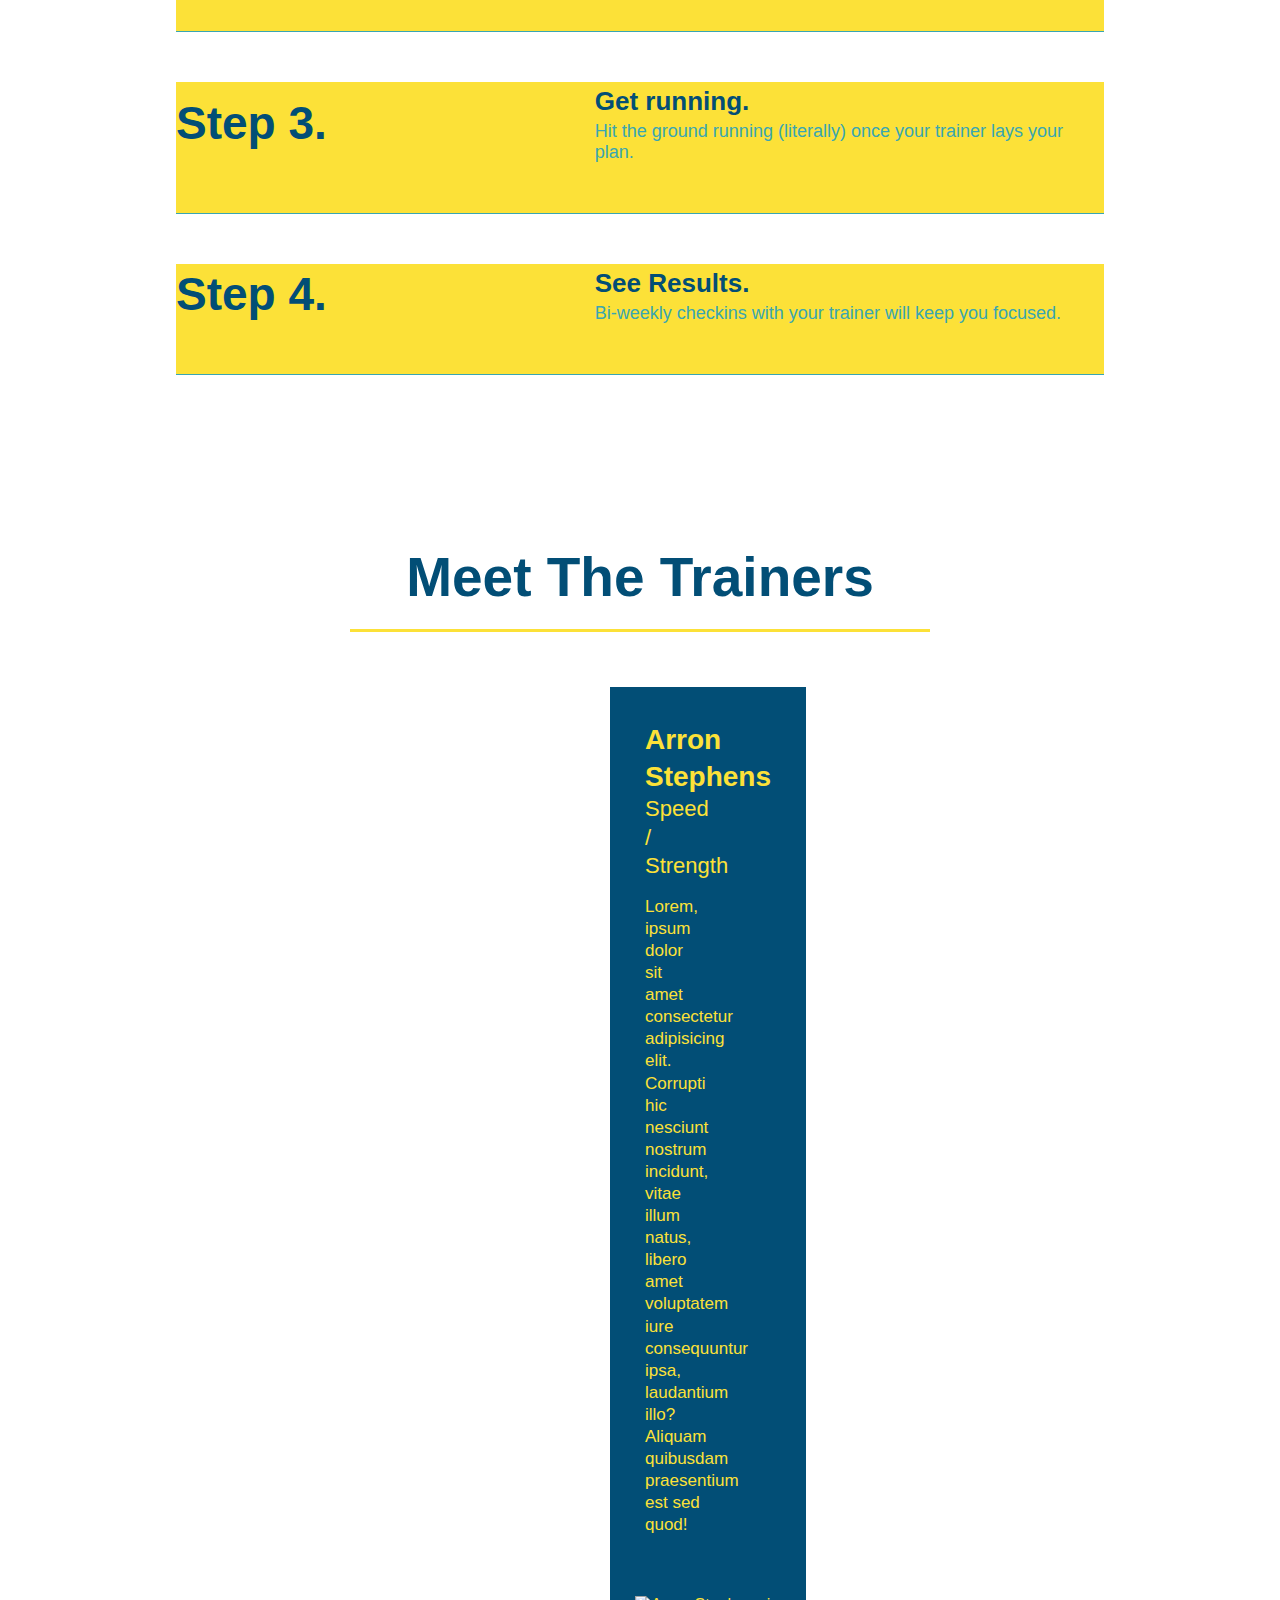
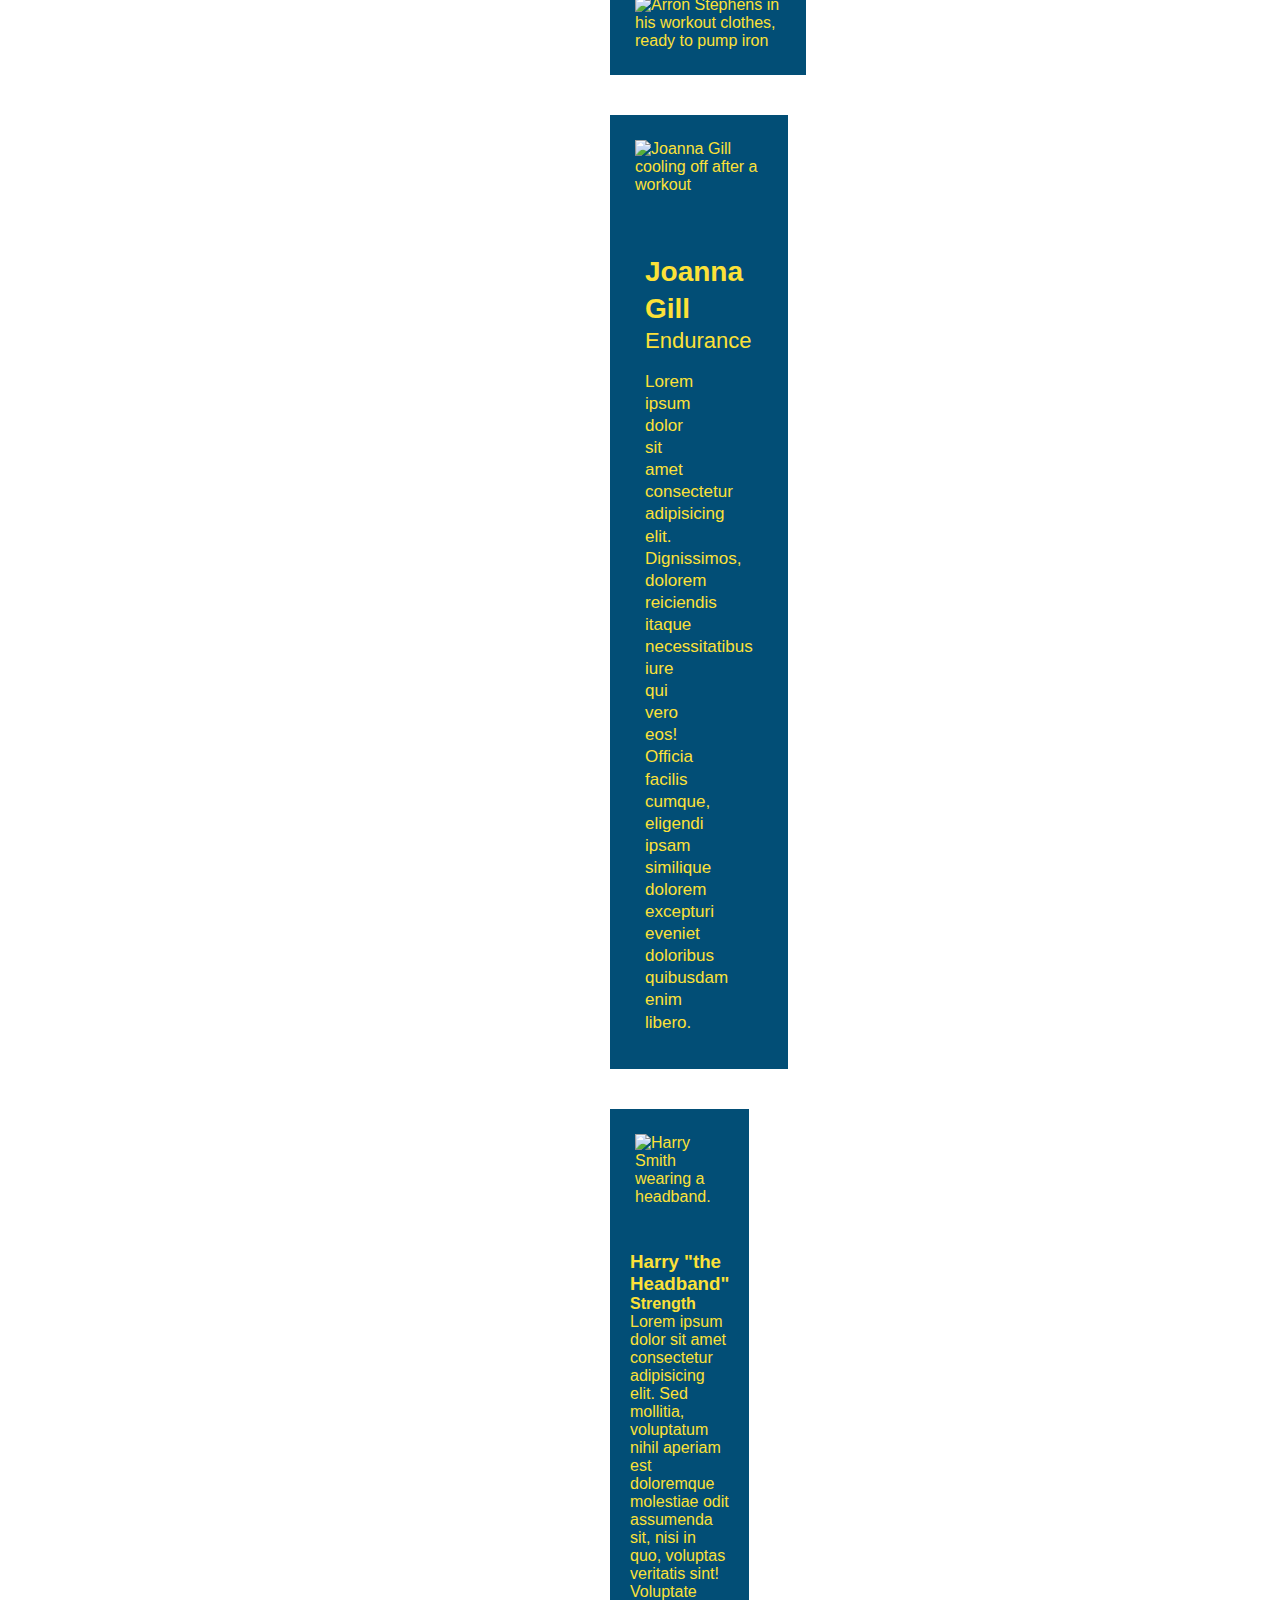
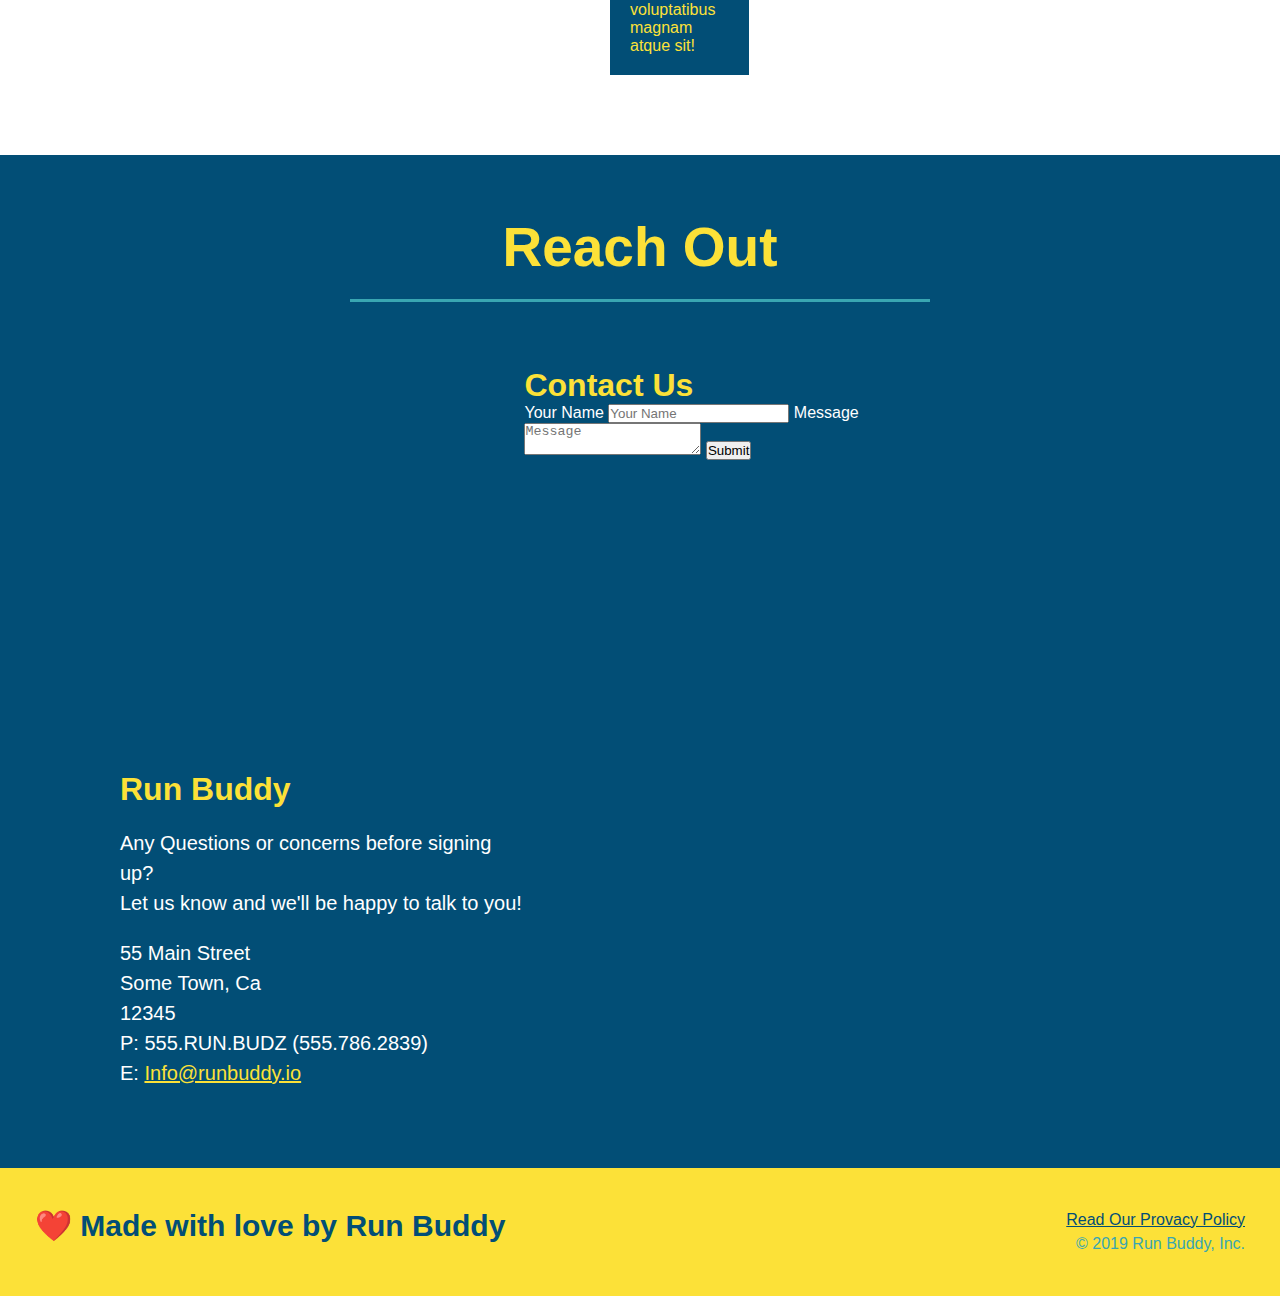
==== commit ff7ba1c0: "add flexbox to the trainers" ====
--- a/index.html
+++ b/index.html
@@ -147,47 +147,48 @@
 </section>
 
 <!-- "meet the trainers" section-->
-<section id="your-trainers" class="trainers">
+<section id="your-trainers">
     <div class="flex-row">
         <h2 class="section-title primary-border"> Meet The Trainers</h2>
     </div>
     
     <!-- first trainer bio-->
-    <article class="trainer">
-       
-        <div class="trainer-bio text-left">
-            <h3>Arron Stephens</h3>
-            <h4>Speed / Strength</h4>
-            <p>
-            Lorem, ipsum dolor sit amet consectetur adipisicing elit. Corrupti hic nesciunt nostrum incidunt, vitae illum natus, libero amet voluptatem iure consequuntur ipsa, laudantium illo? Aliquam quibusdam praesentium est sed quod!
-            </p>
-        </div>
-        <img src="./assets/01-05-trainers/trainer-1.jpg" alt="Arron Stephens in his workout clothes, ready to pump iron"/>
-    </article>
-
-    <!-- second trainer bio-->
-    <article class="trainer">
-        <div class="trainer-bio text-right">
-            <h3>Joanna Gill</h3>
-            <h4>Endurance</h4>
-            <p>
-                Lorem ipsum dolor sit amet consectetur adipisicing elit. Dignissimos, dolorem reiciendis itaque necessitatibus iure qui vero eos! Officia facilis cumque, eligendi ipsam similique dolorem excepturi eveniet doloribus quibusdam enim libero.
-            </p>
-        </div>
-        <img src="./assets/01-05-trainers/trainer-2.jpg" alt="Joanna Gill cooling off after a workout" />
-    </article>
-
-    <!-- third trainer bio-->
-    <article class="trainer">
-        <img src="./assets/01-05-trainers/trainer-3.jpg" alt="Harry Smith wearing a headband."/>
-        <div class="trainer bio text-left">
-            <h3>Harry "the Headband"</h3>
-            <h4>Strength</h4>
-            <p>
-                Lorem ipsum dolor sit amet consectetur adipisicing elit. Sed mollitia, voluptatum nihil aperiam est doloremque molestiae odit assumenda sit, nisi in quo, voluptas veritatis sint! Voluptate voluptatibus magnam atque sit!
-            </p>
-        </div>
-    </article>
+    <div class="trainers">
+        <article class="trainer">
+            <div class="trainer-bio ">
+                <h3 class="trainer-name">Arron Stephens</h3>
+                <h4 class="trainer-role">Speed / Strength</h4>
+                <p>
+                Lorem, ipsum dolor sit amet consectetur adipisicing elit. Corrupti hic nesciunt nostrum incidunt, vitae illum natus, libero amet voluptatem iure consequuntur ipsa, laudantium illo? Aliquam quibusdam praesentium est sed quod!
+                </p>
+            </div>
+            <img src="./assets/01-05-trainers/trainer-1.jpg" alt="Arron Stephens in his workout clothes, ready to pump iron"/>
+        </article>
+    
+        <!-- second trainer bio-->
+        <article class="trainer">
+            <img src="./assets/01-05-trainers/trainer-2.jpg" alt="Joanna Gill cooling off after a workout" />
+            <div class="trainer-bio">
+                <h3 class="trainer-name">Joanna Gill</h3>
+                <h4 class="trainer-role">Endurance</h4>
+                <p>
+                    Lorem ipsum dolor sit amet consectetur adipisicing elit. Dignissimos, dolorem reiciendis itaque necessitatibus iure qui vero eos! Officia facilis cumque, eligendi ipsam similique dolorem excepturi eveniet doloribus quibusdam enim libero.
+                </p>
+            </div>
+        </article>
+    
+        <!-- third trainer bio-->
+        <article class="trainer">
+            <img src="./assets/01-05-trainers/trainer-3.jpg" alt="Harry Smith wearing a headband."/>
+            <div class="trainer bio ">
+                <h3 class="trainer-name">Harry "the Headband"</h3>
+                <h4 class="trainer-role">Strength</h4>
+                <p>
+                    Lorem ipsum dolor sit amet consectetur adipisicing elit. Sed mollitia, voluptatum nihil aperiam est doloremque molestiae odit assumenda sit, nisi in quo, voluptas veritatis sint! Voluptate voluptatibus magnam atque sit!
+                </p>
+            </div>
+        </article>
+    </div>
 </section>
 
 <!-- "reach out" section-->
--- a/assets/css/style.css
+++ b/assets/css/style.css
@@ -223,40 +223,46 @@
   .secondary-border {
     border-color: #39a6b2;
   }
+
+  .trainers {
+    width: 100px;
+    margin: 0 auto;
+    display: flex;
+    flex-wrap: wrap;
+    justify-content: space-around;
+  }
   
   .trainer {
-    width: 900px;
-    margin: 0 auto 30px auto;
+    margin: 20px;
     background: #024e76;
     color: #fce138;
-    overflow: auto;
+    flex: 1;
   }
   
   .trainer img {
-    width: 35%;
-    float: left;
+    padding: 25px;
   }
   
   .trainer-bio {
     padding: 35px;
     float: left;
     width: 65%;
+    line-height: 1.3;
   }
   
   .trainer-bio h3 {
-    font-size: 32px;
-    margin-bottom: 8px;
+    font-size: 28px;
+    
   }
   
   .trainer-bio h4 {
     font-weight: lighter;
-    font-size: 26px;
-    margin-bottom: 25px;
+    font-size: 22px;
+    margin-bottom: 15px;
   }
   
   .trainer-bio p {
     font-size: 17px;
-    line-height: 1.3;
   }
   
   .text-left {
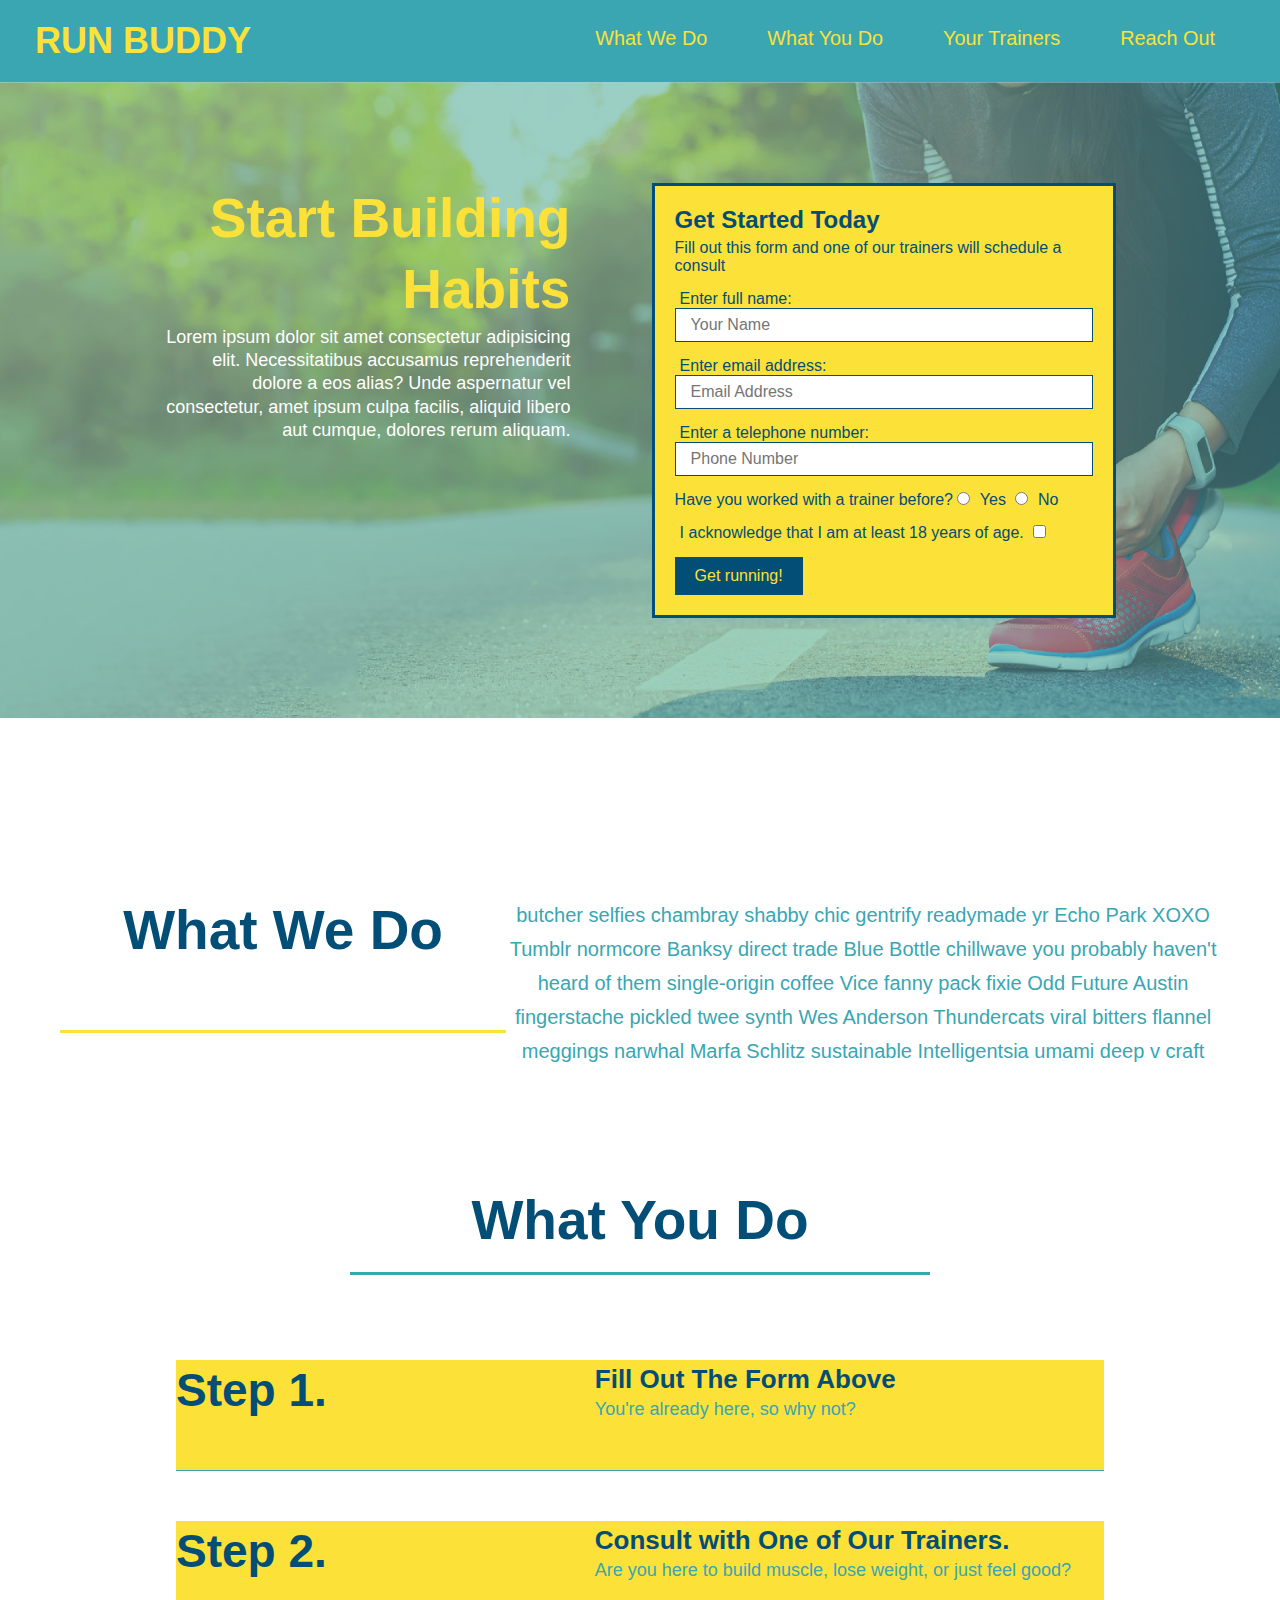
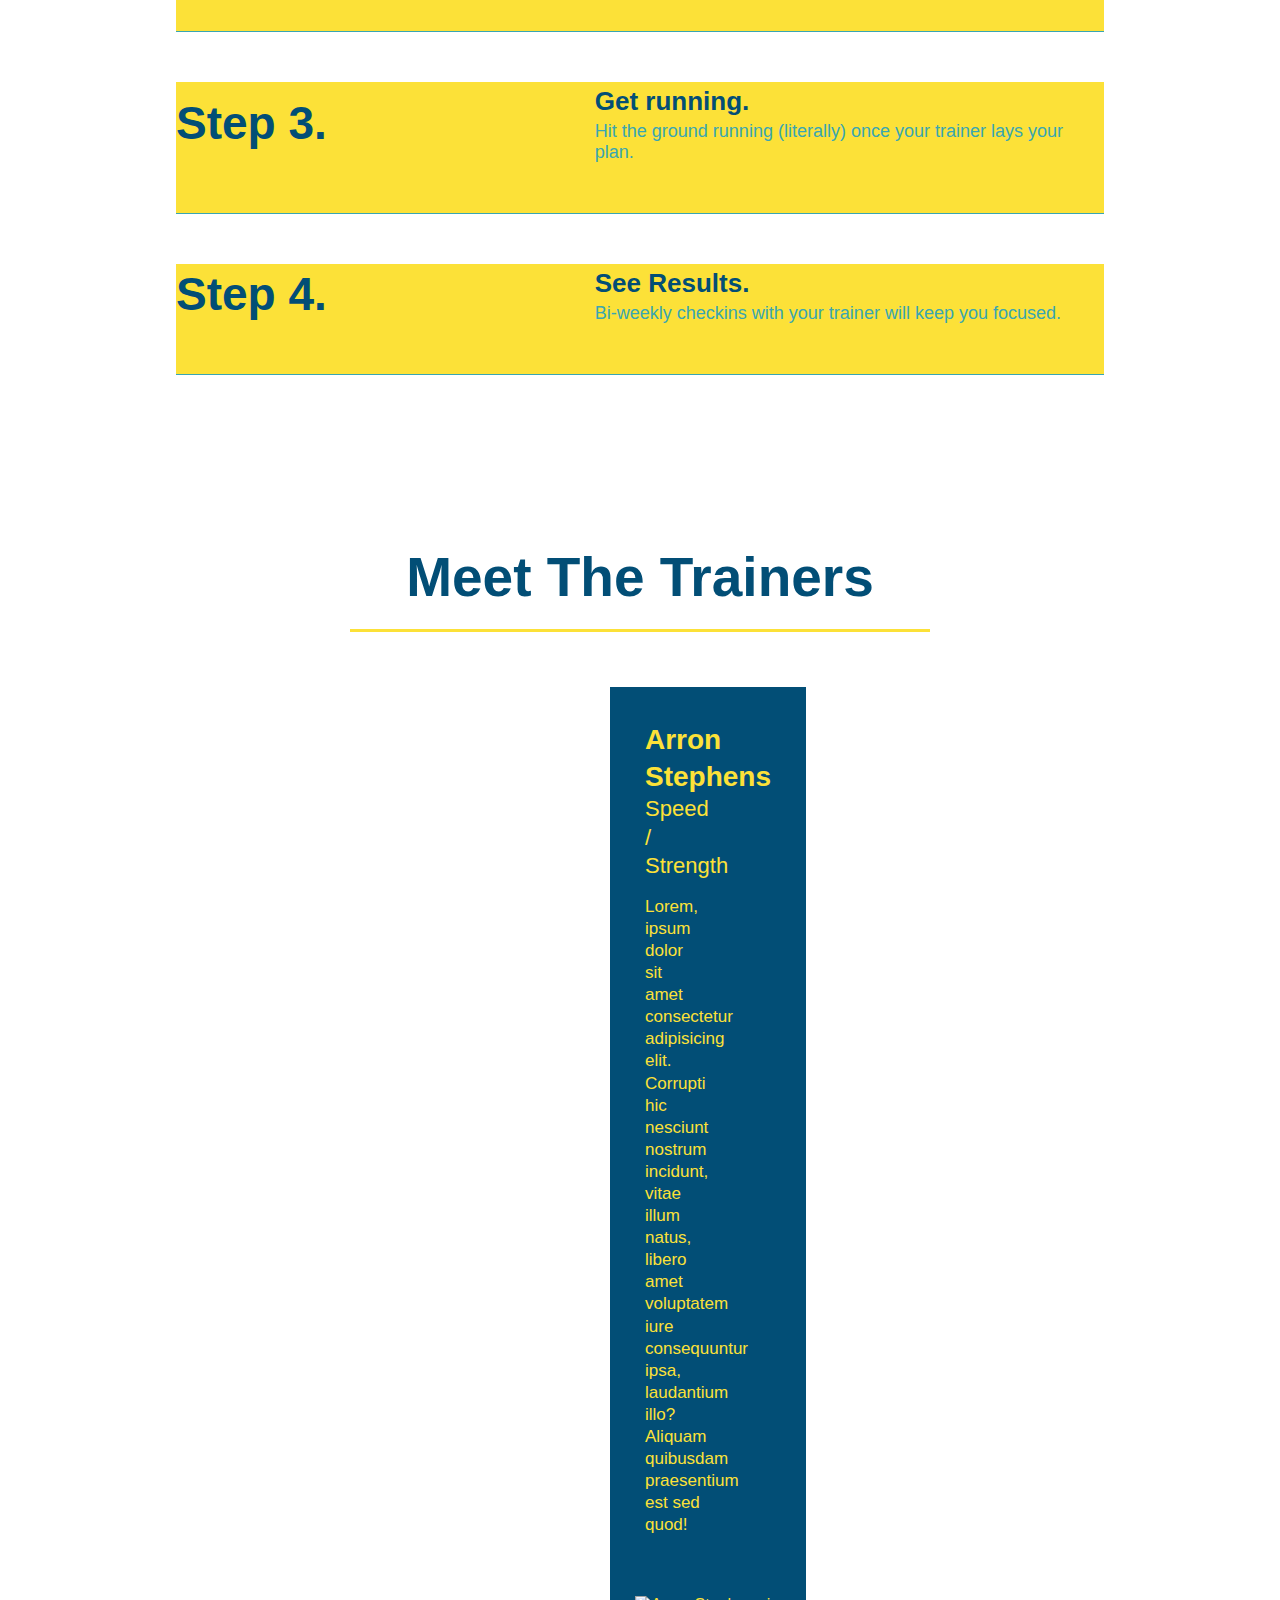
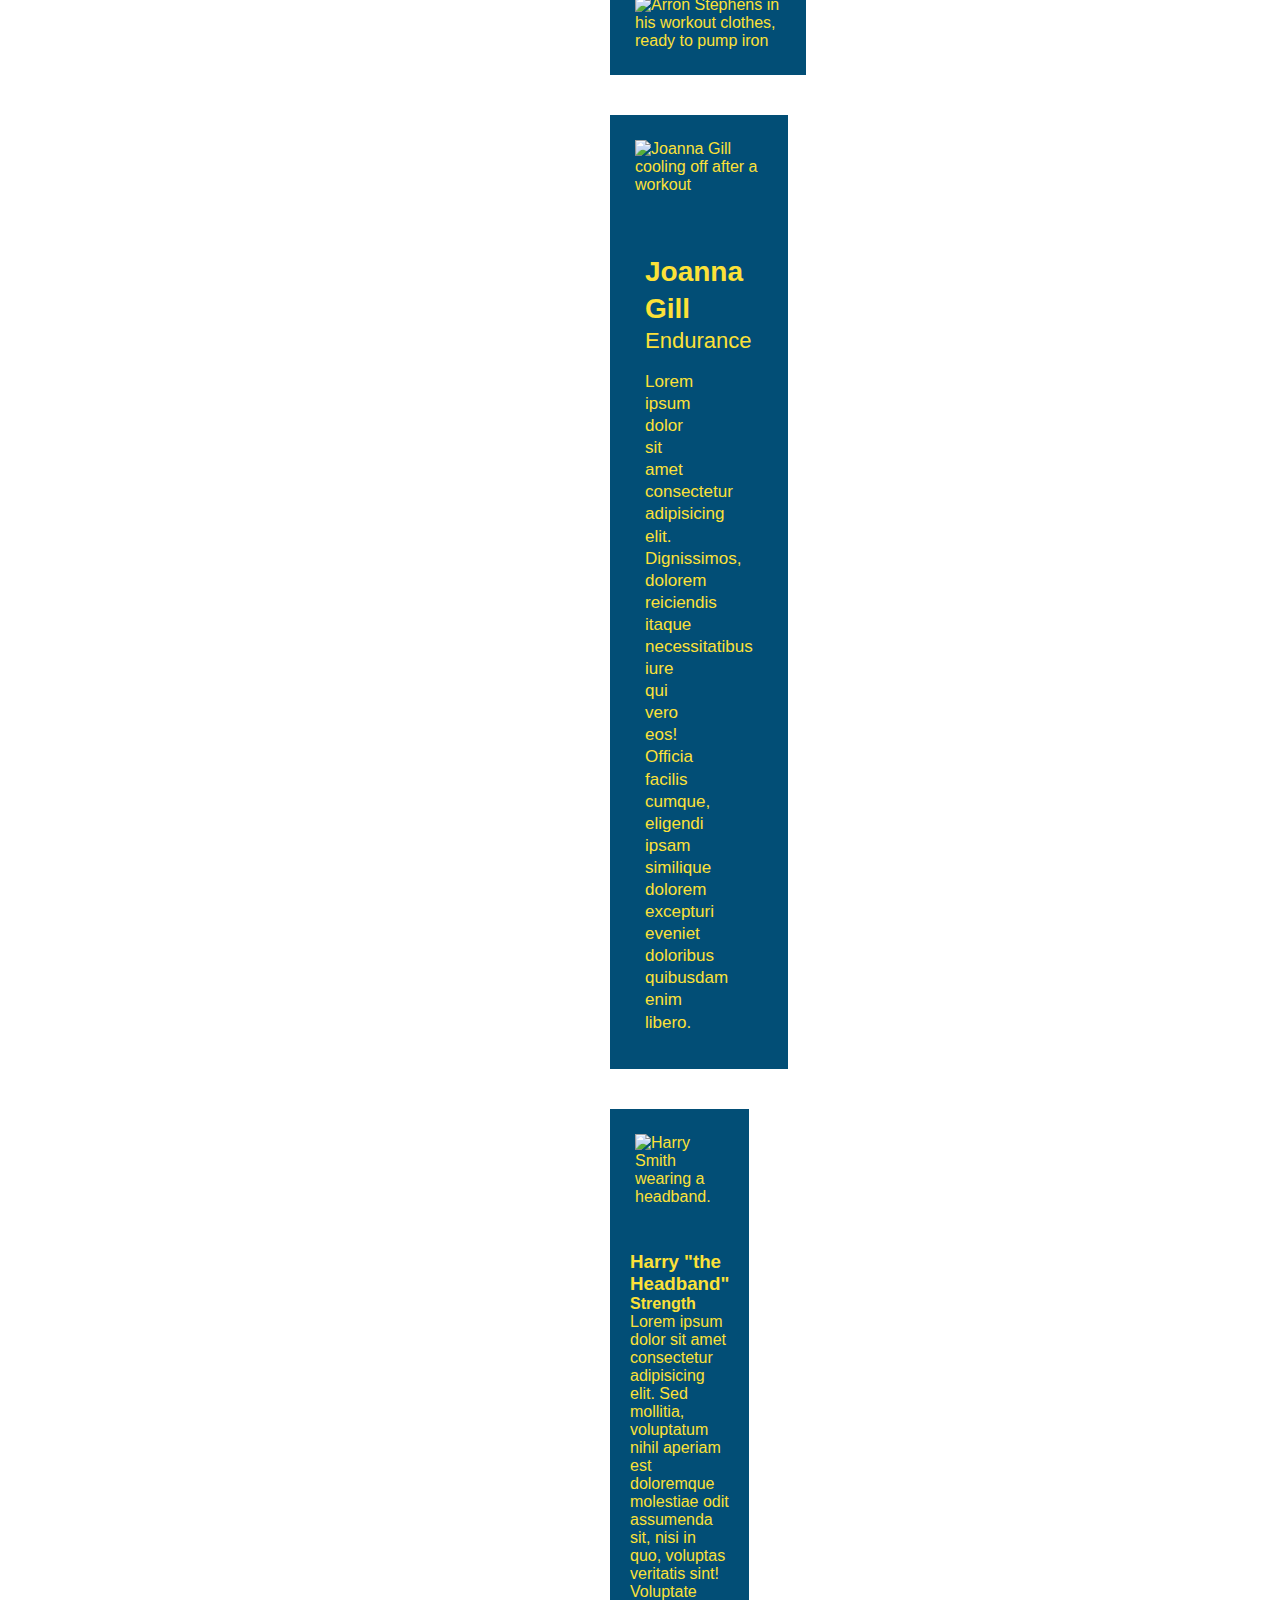
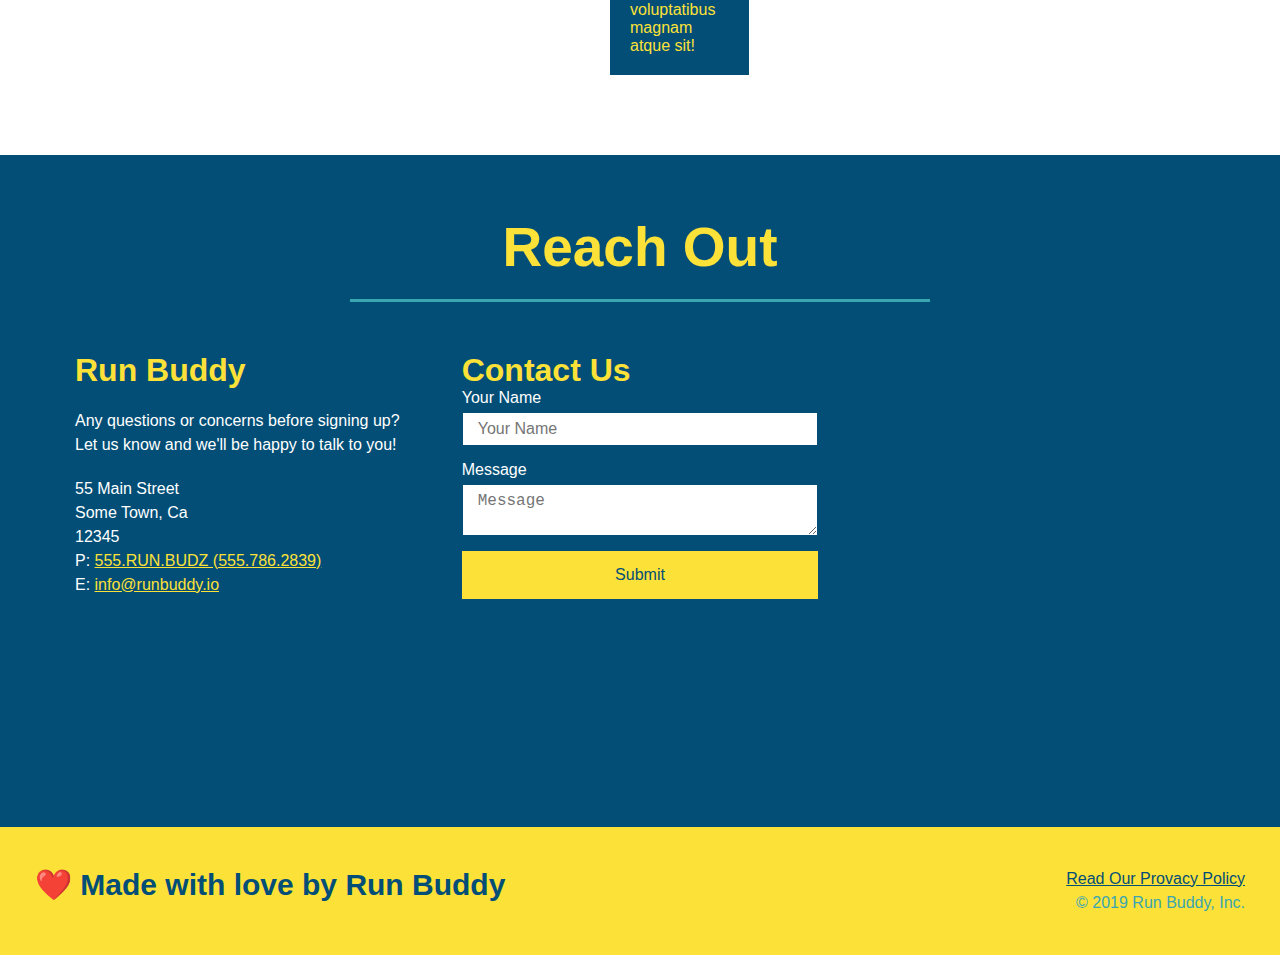
==== commit af36661b: "added flex to contact section" ====
--- a/index.html
+++ b/index.html
@@ -195,39 +195,42 @@
 <section id="reach-out" class="contact"> 
    <h2 class="section-title secondary-border" > Reach Out </h2> 
    <div class="contact-info">
-       <iframe src="https://www.google.com/maps/embed?pb=!1m18!1m12!1m3!1d2969.610772752134!2d-73.01233418423142!3d41.9012271792203!2m3!1f0!2f0!3f0!3m2!1i1024!2i768!4f13.1!3m3!1m2!1s0x89e70a09e2ecff0b%3A0xf27aa90c3feb6487!2s63%20Eddy%20Rd%2C%20Barkhamsted%2C%20CT%2006063!5e0!3m2!1sen!2sus!4v1642642933189!5m2!1sen!2sus"
-        width="400" 
-        height="400"
-        style="border:0;"
-         allowfullscreen=""
-          loading="lazy">
-       </iframe>
-       <div class="contact-form">
-           <h3>Contact Us</h3>
-           <form>
-               <label for="contact-name">Your Name</label>
-               <input type="text" id="contact-name" placeholder="Your Name"/>
-
-               <label for="contact-message">Message</label>
-               <textarea id="contact-message" placeholder="Message"></textarea>
-
-               <button type="submit">Submit</button>
-           </form>
-       </div>
     <div>
-        <h3> Run Buddy</h3>
-        <p>
-            Any Questions or concerns before signing up? <br />
-            Let us know and we'll be happy to talk to you!
-        </p>
-        <address>
-            55 Main Street <br/>
-            Some Town, Ca <br/>
-            12345<br/>
-            P: 555.RUN.BUDZ (555.786.2839)<br/>
-            E: <a href="mailto:info@runbuddy.io">Info@runbuddy.io</a>
-        </address>
-    </div>
+      <h3>Run Buddy</h3>
+      <p>
+        Any questions or concerns before signing up?
+        <br />
+        Let us know and we'll be happy to talk to you!
+      </p>
+  
+      <address>
+        55 Main Street <br />
+        Some Town, Ca <br />
+        12345 <br />
+        P: <a href="tel:555.786.2839">555.RUN.BUDZ (555.786.2839)</a><br />
+        E: <a href="mailto://info@runbuddy.io">info@runbuddy.io</a>
+      </address>
+  
+    </div>
+  
+    <div class="contact-form">
+      <h3>Contact Us</h3>
+      <form>
+        <label for="contact-name">Your Name</label>
+        <input type="text" id="contact-name" placeholder="Your Name" />
+  
+        <label for="contact-message">Message</label>
+        <textarea id="contact-message" placeholder="Message"></textarea>
+  
+        <button type="submit">Submit</button>
+      </form>
+    </div>
+  
+    <iframe
+      src="https://www.google.com/maps/embed?pb=!1m14!1m12!1m3!1d12182.30520634488!2d-74.0652613!3d40.2407219!2m3!1f0!2f0!3f0!3m2!1i1024!2i768!4f13.1!5e0!3m2!1sen!2sus!4v1561060983193!5m2!1sen!2sus"
+      frameborder="0" style="border:0" allowfullscreen></iframe>
+  </div>
+   
 </section>
 
 <!-- footer-->
--- a/assets/css/style.css
+++ b/assets/css/style.css
@@ -286,18 +286,25 @@
   .contact h2 {
     color: #fce138;
   }
+
+  .contact-info{
+    display: flex;
+    justify-content: space-between;
+    flex-wrap: wrap;
+  }
+
+  .contact-info > * {
+    flex: 1;
+    margin: 15px;
+  }
   
   .contact-info iframe {
-    width: 400px;
+    
     height: 400px;
   }
   
   .contact-info div {
-    width: 410px;
-    display: inline-block;
-    vertical-align: top;
-    text-align: left;
-    margin: 30px 0 0 60px;
+    
     color: white;
   }
   
@@ -310,12 +317,34 @@
   .contact-info address {
     margin: 20px 0;
     line-height: 1.5;
-    font-size: 20px;
+    font-size: 16px;
     font-style: normal;
   }
   
   .contact-info a {
     color: #fce138;
+  }
+
+  .contact-form input, .contact-form textarea{
+    border: 1px solid #024e76;
+    display: block;
+    padding: 7px 15px;
+    font-size: 16px;
+    color: #024e76;
+    width: 100%;
+    margin-bottom: 15px;
+    margin-top: 5px;
+  }
+
+  .contact-form button{
+    width: 100%;
+    border: none;
+    background: #fce138;
+    color: #024e76;
+    text-align: center;
+    padding: 15px 0;
+    font-size: 16px;
+
   }
   
   /* REACH OUT STYLES END */
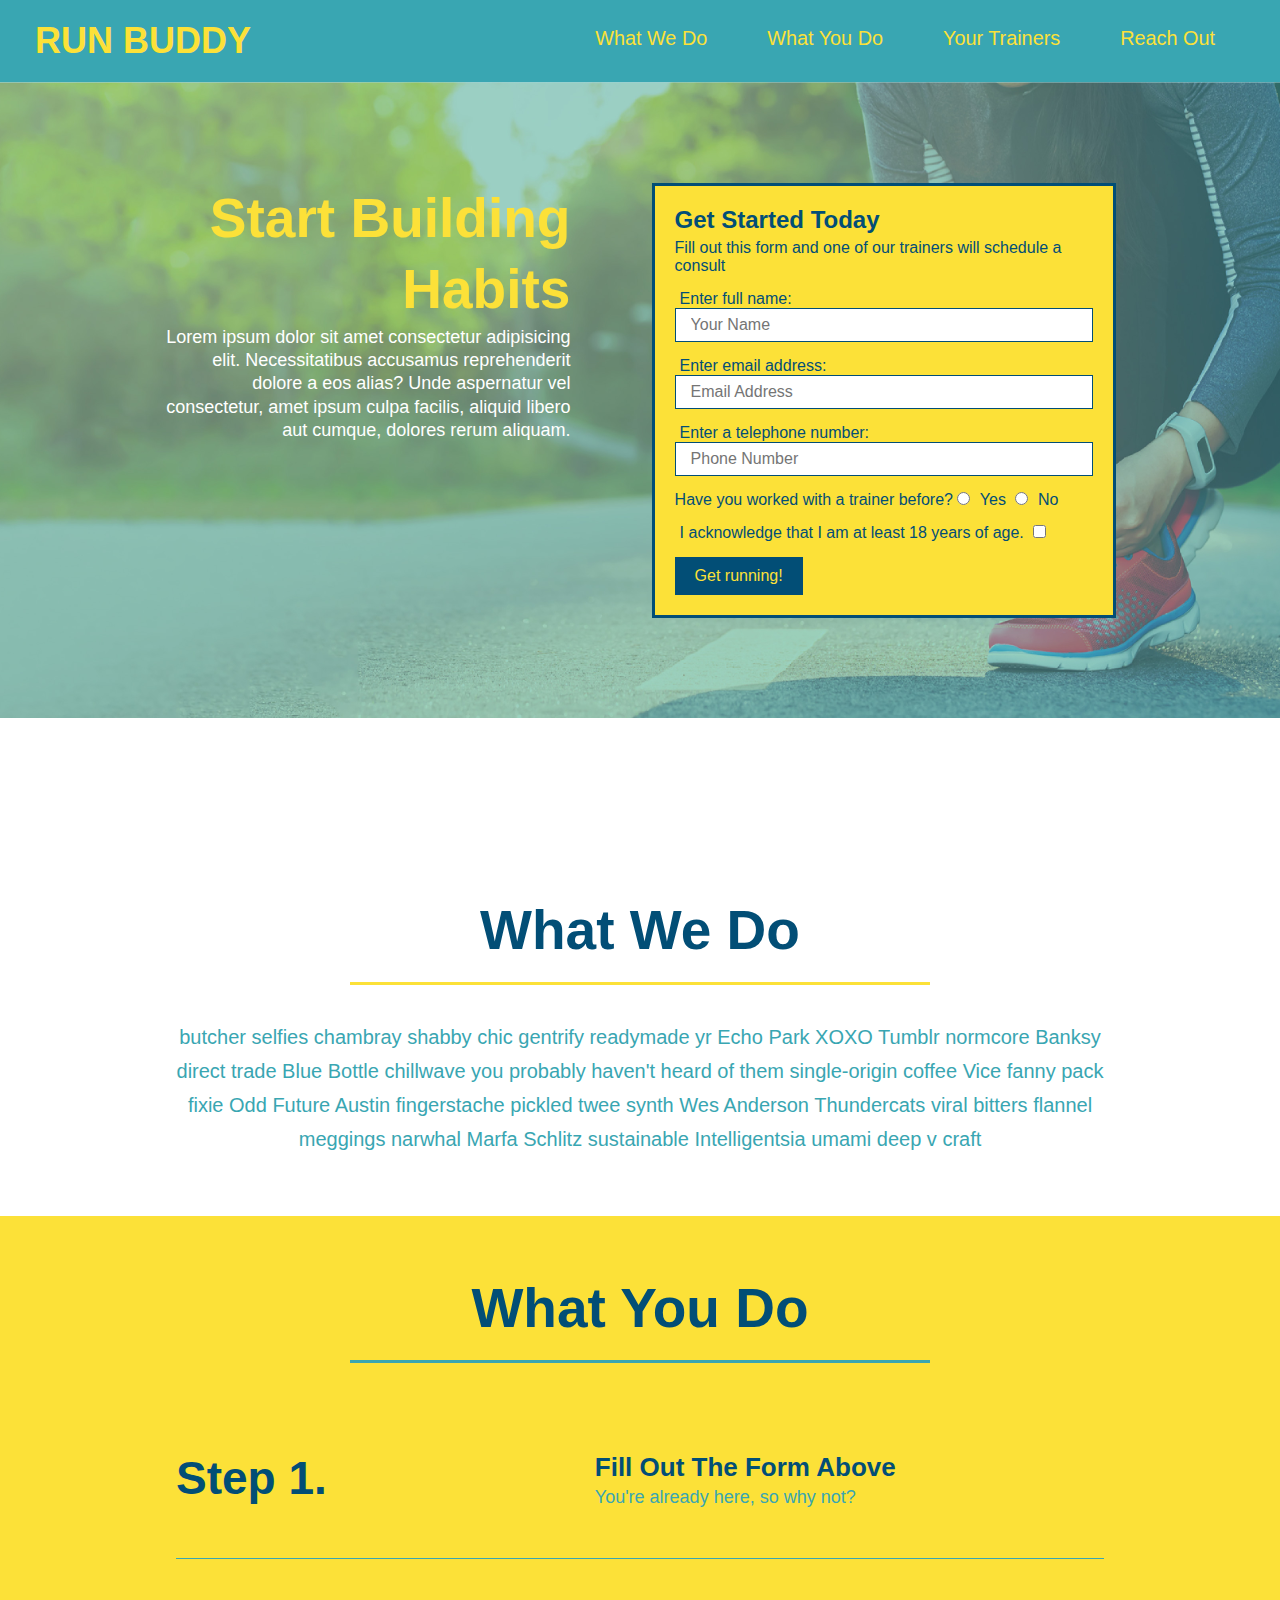
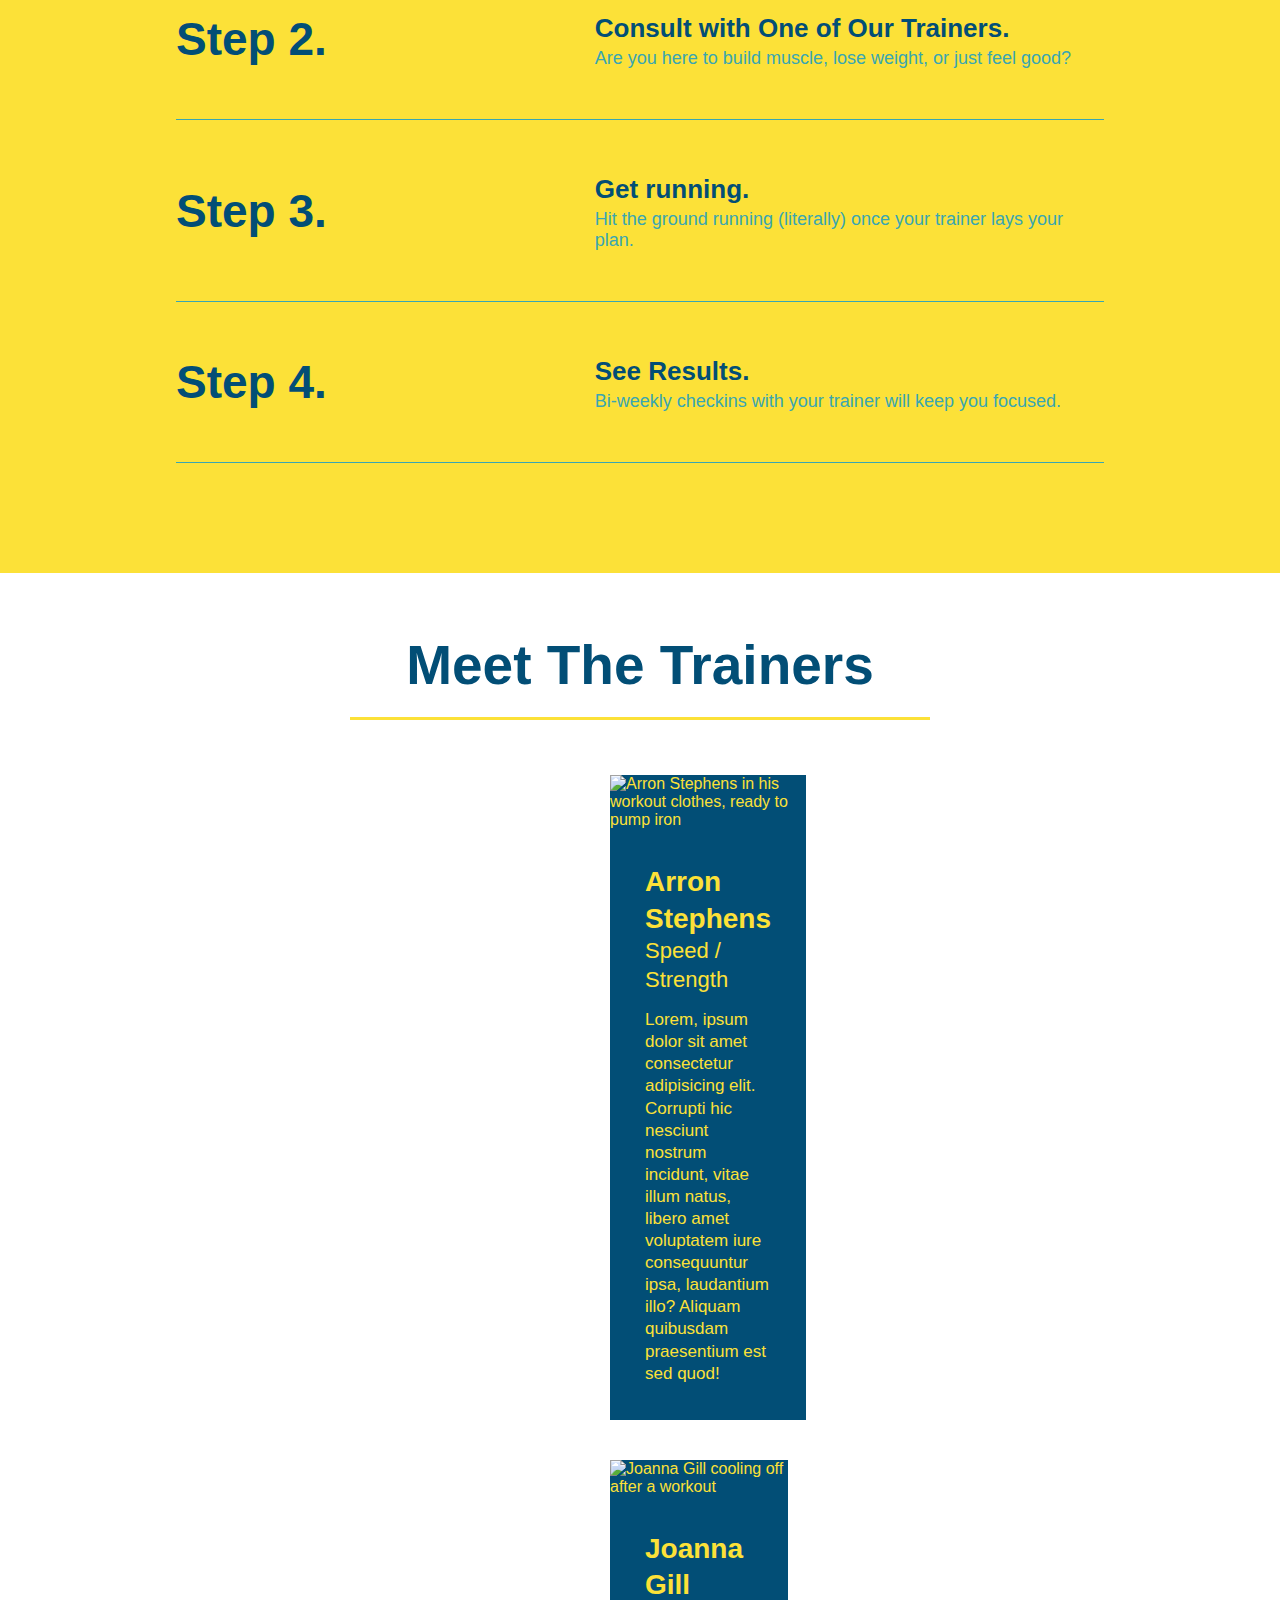
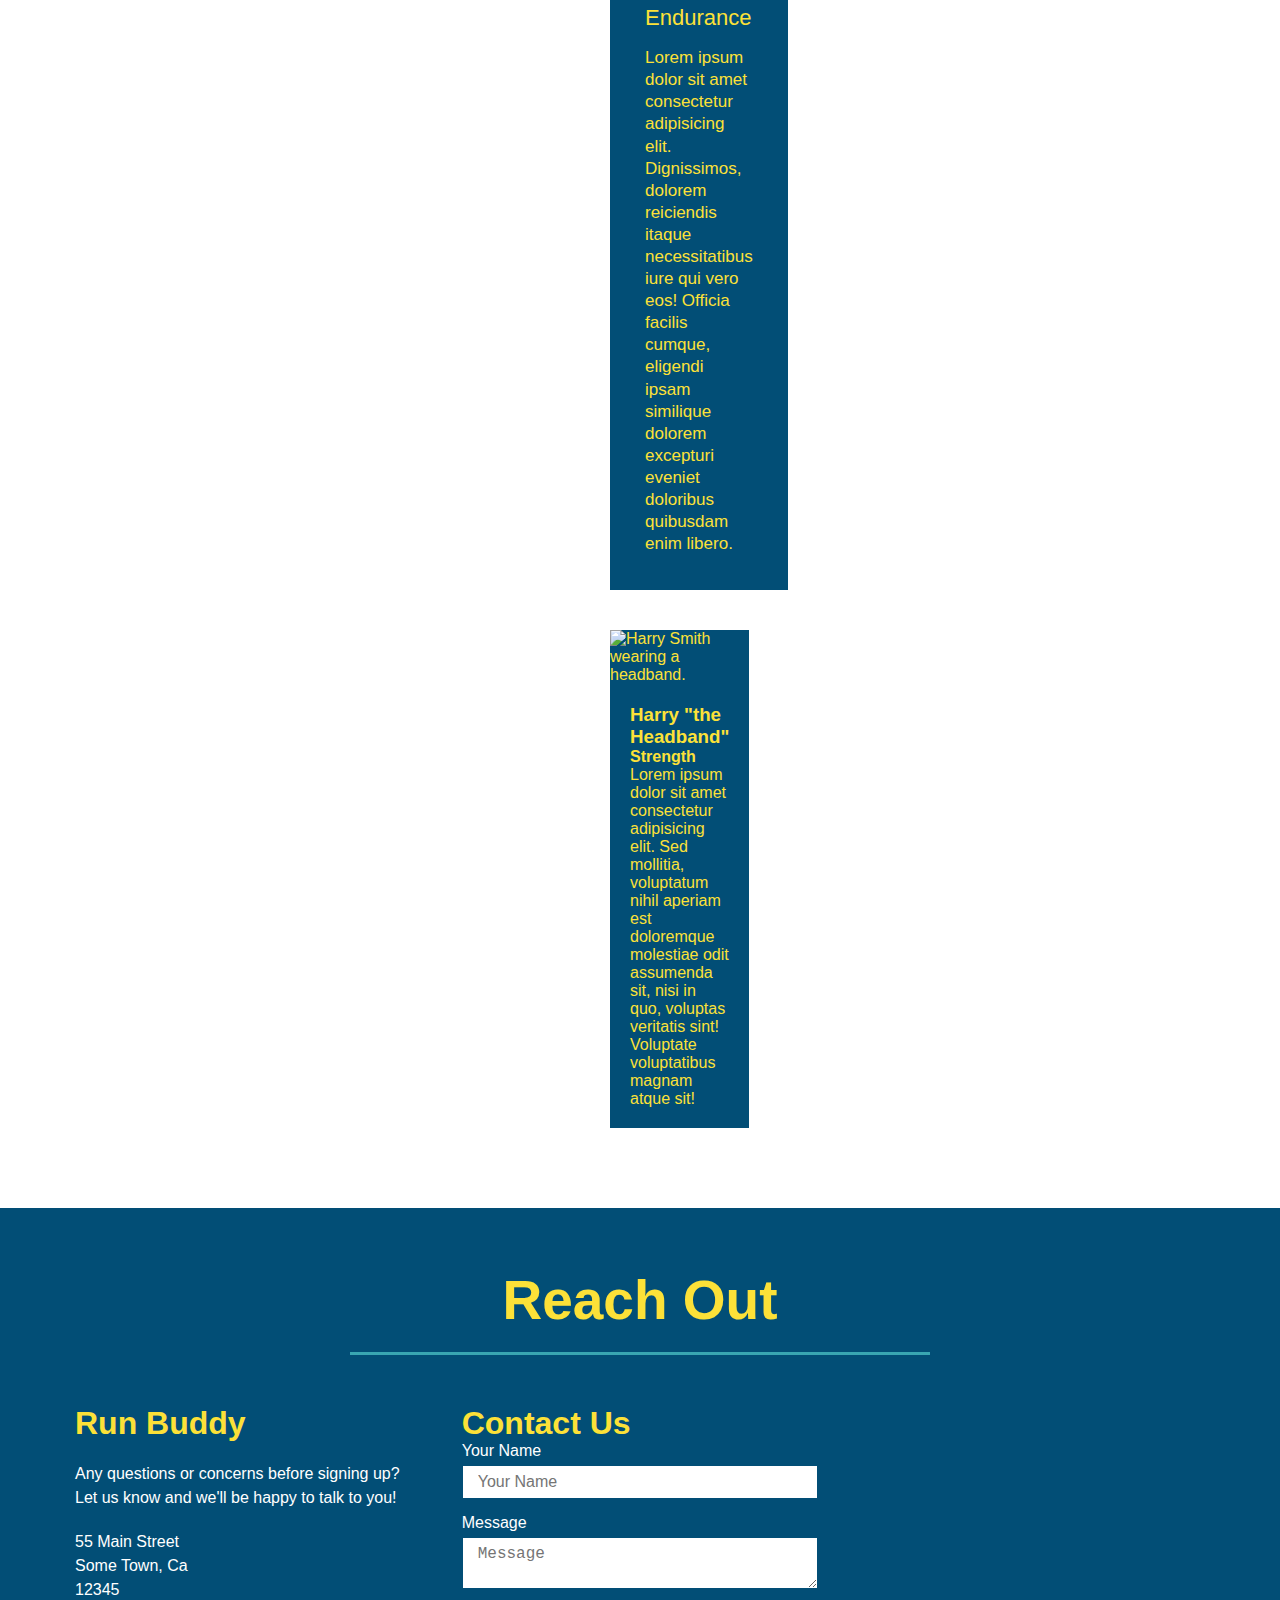
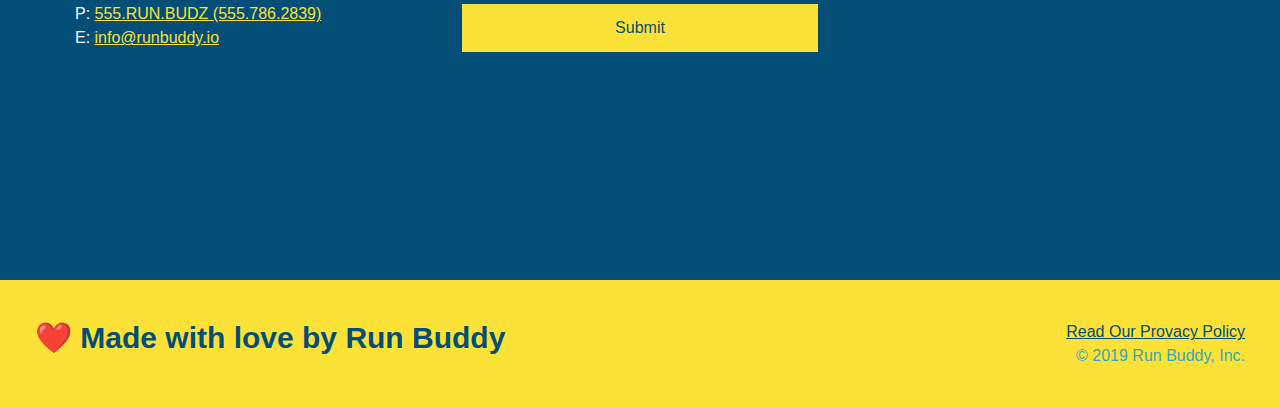
==== commit 4dadcaab: "changes made" ====
--- a/index.html
+++ b/index.html
@@ -76,12 +76,16 @@
 <!-- "what we do" section -->
 <section id="what-we-do" class="intro">
     <div class="flex-row">
-        <h2 class="section-title primary-border"> What We Do</h2>
+        <h2 class="section-title primary-border"> 
+            What We Do
+        </h2>
+    </div>
+    <div class="flex-row">
         <p>
             butcher selfies chambray shabby chic gentrify readymade yr Echo Park XOXO Tumblr normcore Banksy direct trade Blue Bottle chillwave you probably haven't heard of them single-origin coffee Vice fanny pack fixie Odd Future Austin fingerstache pickled twee synth Wes Anderson Thundercats viral bitters flannel meggings narwhal Marfa Schlitz sustainable Intelligentsia umami deep v craft 
         </p>
-    </div>  
-    
+    </div>
+   
 </section>
 
 <!-- "what you do" section-->
@@ -112,7 +116,7 @@
                 <img src='file:///Users/paulkalait/Desktop/01-04-svgs/step-2.svg' alt=""/>
             </div>
             <div class="step-text">
-                <h4><span>Consult with One of Our Trainers.</span></h4>
+                <h4>Consult with One of Our Trainers.</h4>
                 <p>Are you here to build muscle, lose weight, or just feel good?</p>      
             </div>
         </div>
@@ -138,23 +142,25 @@
                 <img src="file:///Users/paulkalait/Desktop/01-04-svgs/step-4.svg" alt=""/>
             </div>
             <div class="step-text">
-                <h4> <span> See Results.</span> </h4>
+                <h4> See Results. </h4>
                 <p>Bi-weekly checkins with your trainer will keep you focused.</p>
             </div>
         </div>
-
     </div>
 </section>
 
 <!-- "meet the trainers" section-->
 <section id="your-trainers">
     <div class="flex-row">
-        <h2 class="section-title primary-border"> Meet The Trainers</h2>
+        <h2 class="section-title primary-border"> 
+            Meet The Trainers
+        </h2>
     </div>
     
     <!-- first trainer bio-->
     <div class="trainers">
         <article class="trainer">
+            <img src="./assets/01-05-trainers/trainer-1.jpg" alt="Arron Stephens in his workout clothes, ready to pump iron"/>
             <div class="trainer-bio ">
                 <h3 class="trainer-name">Arron Stephens</h3>
                 <h4 class="trainer-role">Speed / Strength</h4>
@@ -162,7 +168,7 @@
                 Lorem, ipsum dolor sit amet consectetur adipisicing elit. Corrupti hic nesciunt nostrum incidunt, vitae illum natus, libero amet voluptatem iure consequuntur ipsa, laudantium illo? Aliquam quibusdam praesentium est sed quod!
                 </p>
             </div>
-            <img src="./assets/01-05-trainers/trainer-1.jpg" alt="Arron Stephens in his workout clothes, ready to pump iron"/>
+            
         </article>
     
         <!-- second trainer bio-->
--- a/assets/css/style.css
+++ b/assets/css/style.css
@@ -32,7 +32,6 @@
   }
   
   header nav {
-    
     margin: 7px 0;
   }
   
@@ -49,6 +48,8 @@
     font-weight: lighter;
     font-size: 1.55vw;
   }
+
+  /* Header / nav bar stles end */
   
   footer {
     display: flex;
@@ -67,7 +68,6 @@
   }
   
   footer div {
-    
     line-height: 1.5;
     text-align: right;
   }
@@ -155,6 +155,11 @@
     margin: 0 auto;
     text-align: center;
   }
+
+  .steps{
+    background: #fce138;
+  }
+  
   
   .step {
    margin: 50px auto;
@@ -240,19 +245,16 @@
   }
   
   .trainer img {
-    padding: 25px;
+    width: 100%;
   }
   
   .trainer-bio {
     padding: 35px;
-    float: left;
-    width: 65%;
     line-height: 1.3;
   }
   
   .trainer-bio h3 {
     font-size: 28px;
-    
   }
   
   .trainer-bio h4 {
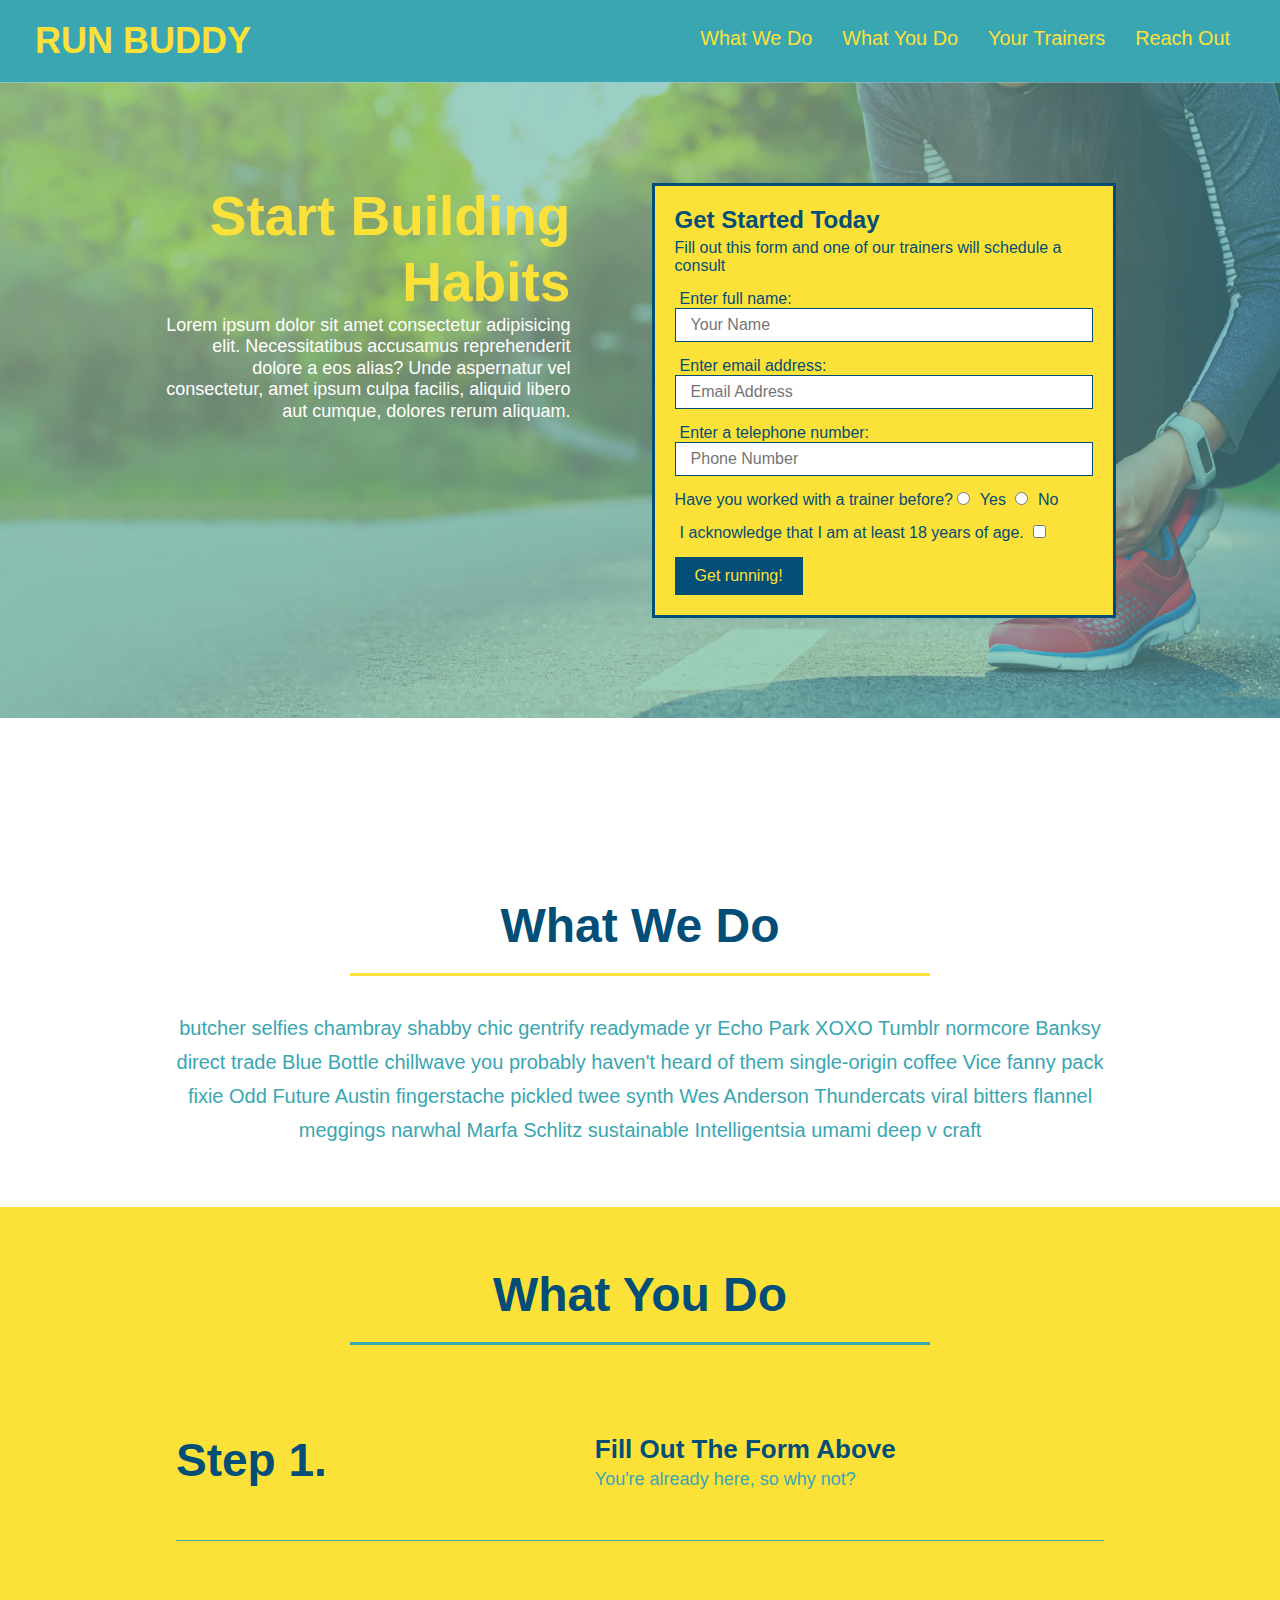
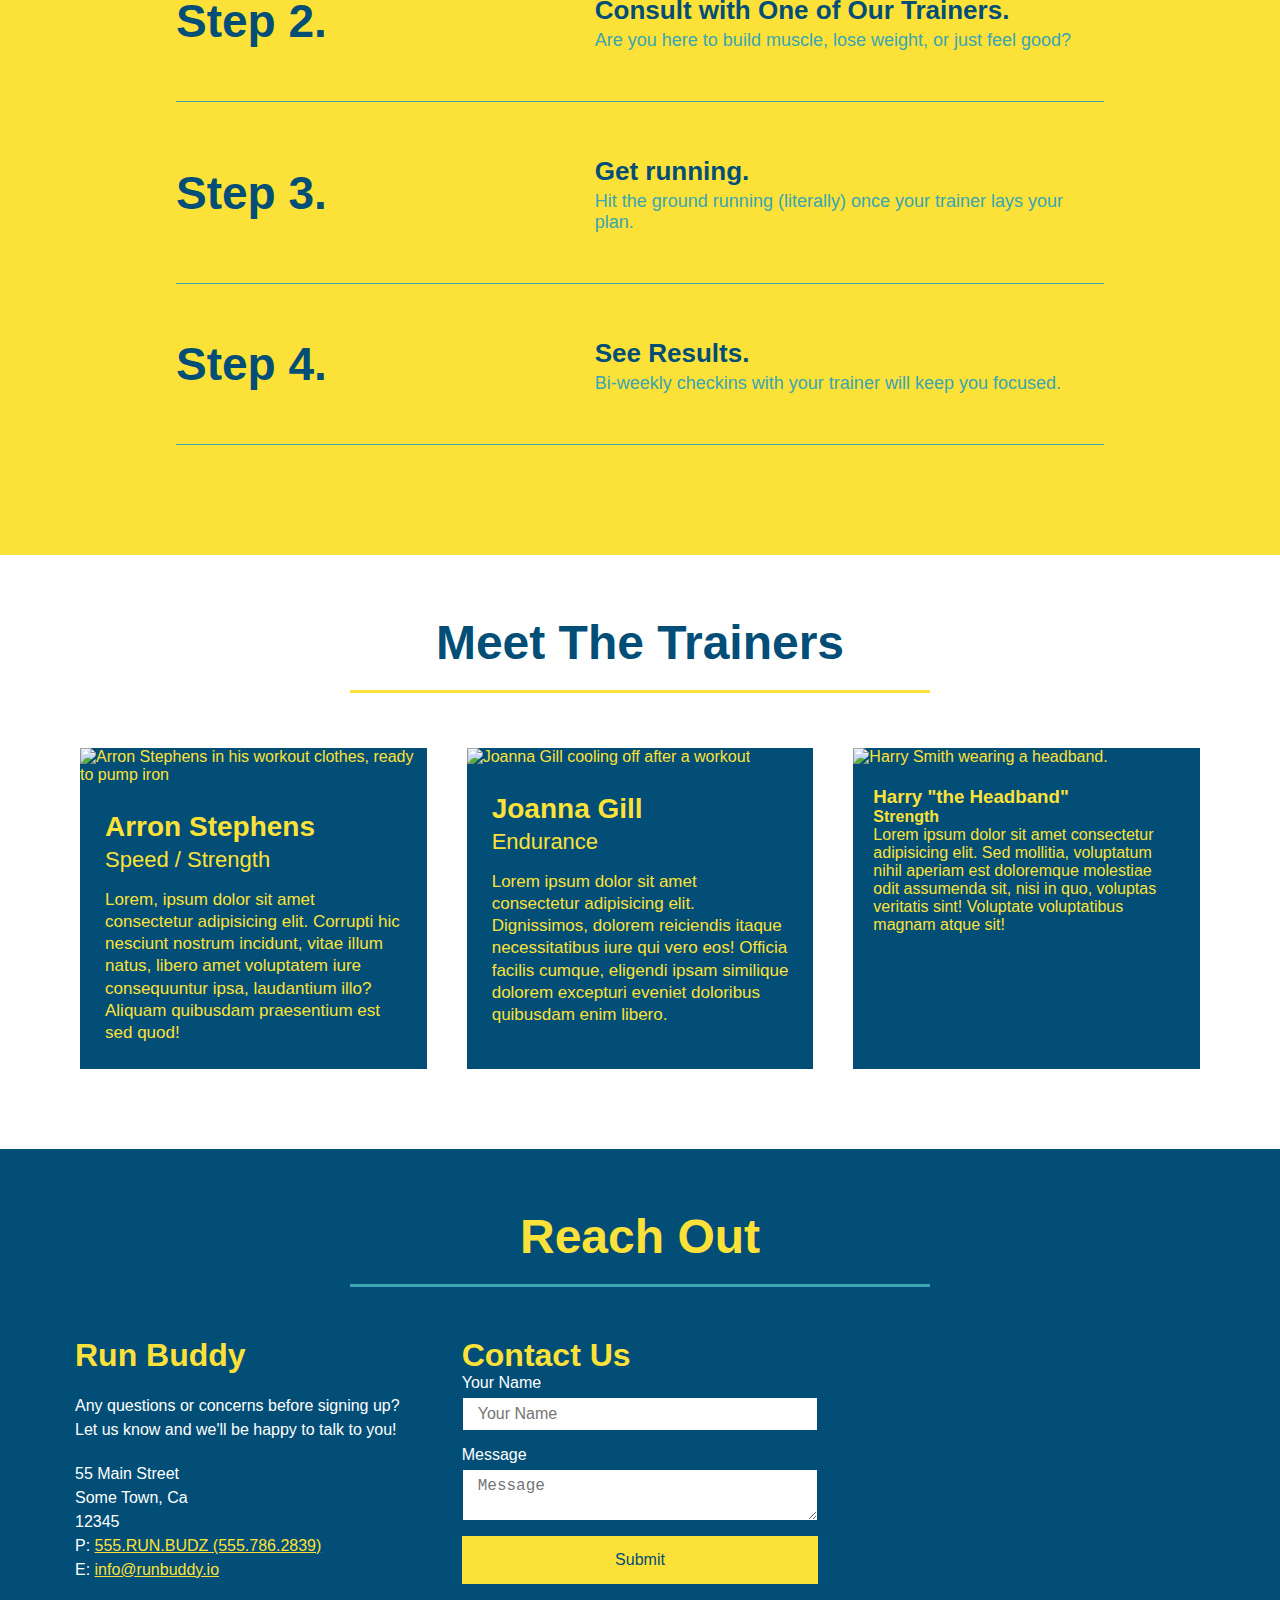
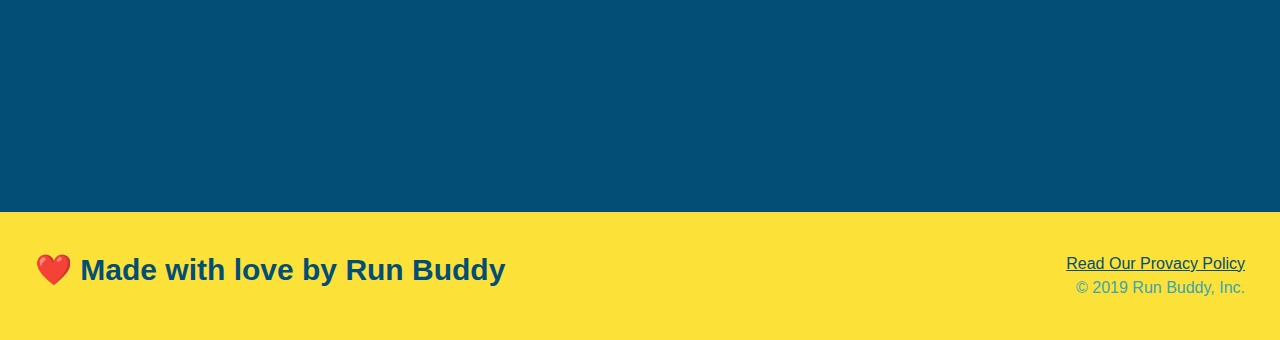
==== commit 84e85c7e: "made website mobile responsive" ====
--- a/index.html
+++ b/index.html
@@ -4,6 +4,7 @@
     <meta charset="UTF-8">
     <title>Run Buddy</title>
     <link rel="stylesheet" href="./assets/css/style.css" />
+    <meta name="viewport" content="width=device-width", initial-scale="1.0" />
 </head>
 <body>   
     <header>
@@ -161,7 +162,7 @@
     <div class="trainers">
         <article class="trainer">
             <img src="./assets/01-05-trainers/trainer-1.jpg" alt="Arron Stephens in his workout clothes, ready to pump iron"/>
-            <div class="trainer-bio ">
+            <div class="trainer-bio">
                 <h3 class="trainer-name">Arron Stephens</h3>
                 <h4 class="trainer-role">Speed / Strength</h4>
                 <p>
--- a/assets/css/style.css
+++ b/assets/css/style.css
@@ -44,7 +44,7 @@
   }
   
   header nav ul li a {
-    margin: 0 30px;
+    padding: 10px 15px;
     font-weight: lighter;
     font-size: 1.55vw;
   }
@@ -88,6 +88,7 @@
     display: flex;
     justify-content: center;
     flex-wrap: wrap;
+    align-items: flex-start;
   }
 
   .hero-cta {
@@ -96,7 +97,7 @@
     margin: 3.5%;
     color:#fff;
     font-size: 18px;
-    line-height: 1.3;
+    line-height: 1.2;
   }
 
   .hero-cta h2 {
@@ -212,7 +213,7 @@
   
  
   .section-title {
-    font-size: 55px;
+    font-size: 48px;
     color: #024e76;
     padding-bottom: 20px;
     text-align: center;
@@ -230,7 +231,7 @@
   }
 
   .trainers {
-    width: 100px;
+    width: 100%;
     margin: 0 auto;
     display: flex;
     flex-wrap: wrap;
@@ -239,9 +240,9 @@
   
   .trainer {
     margin: 20px;
+    flex: 1;
     background: #024e76;
     color: #fce138;
-    flex: 1;
   }
   
   .trainer img {
@@ -249,7 +250,7 @@
   }
   
   .trainer-bio {
-    padding: 35px;
+    padding: 25px;
     line-height: 1.3;
   }
   
@@ -266,18 +267,7 @@
   .trainer-bio p {
     font-size: 17px;
   }
-  
-  .text-left {
-    text-align: left;
-  }
-  
-  .text-right {
-    text-align: right;
-  }
-
-  .flex-row {
-    display: flex;
-  }
+  /* trainer styles end  */
   
   /* REACH OUT STYLES START */
   .contact {
@@ -350,4 +340,109 @@
   }
   
   /* REACH OUT STYLES END */
-  +
+  /* Utlities  */
+  .text-left {
+    text-align: left;
+  }
+  
+  .text-right {
+    text-align: right;
+  }
+
+  .flex-row {
+    display: flex;
+  }
+  
+  /* Media query for smaller desktop screens and smaller */
+  @media screen and (max-width: 980px) {
+    header {
+      padding-bottom: 0;
+      justify-content: center;
+    }
+    header h1 {
+      width: 100%;
+      text-align: center;
+    }
+    header nav ul{
+      margin-top: 20px;
+      width: 100%;
+      justify-content: center;
+    }
+    header nav ul li a {
+      font-size: 20px;
+    }
+    footer h2, footer div{
+      text-align: center;
+      width: 100%;
+    }
+    .hero-cta, .hero-form{
+      width: 100%;
+    }
+    .hero-cta {
+      text-align: center;
+    }
+    .section-title {
+      width: 80%;
+    }
+    .trainer {
+      flex: 0 70%;
+    }
+    .contact-info iframe{
+      flex: 1 100%;
+    }
+      /* this will be applied on any screen smaller than 980px */
+  }
+
+  /* Media query for tablets and smaller */
+  @media screen and (max-width: 768px) {
+    section{
+      padding: 30px 15px;
+    }
+    .step h3{
+      flex: 1 100%;
+      text-align: center;
+    }
+    .step-info{
+      flex: 2 100%;
+      text-align: center;
+      justify-content: center;
+    }
+    .step-img{
+      flex: 0 32%;
+      margin-right: 15px;
+      margin-bottom: 15px;
+    }
+    .step-text {
+      flex: 100%;
+    }
+    
+      /* This will be applied on any screen between 768px and 575px */
+     
+    
+  }
+  @media screen and (max-width: 575px) {
+    .hero-form button{
+      width: 100%;
+    }
+    .section-title{
+      width: 95%;
+    }
+    .intro p{
+      width: 100%;
+    }
+    .trainer {
+      flex: 0 100%;
+    }
+    .contact-info{
+      text-align: center;
+    }
+    .contact-info > * {
+      flex: 0 100px;
+    }
+    .contact-form {
+      order: 3;
+    }
+      /* this will be applied on any screen smaller than 575px */
+    
+  }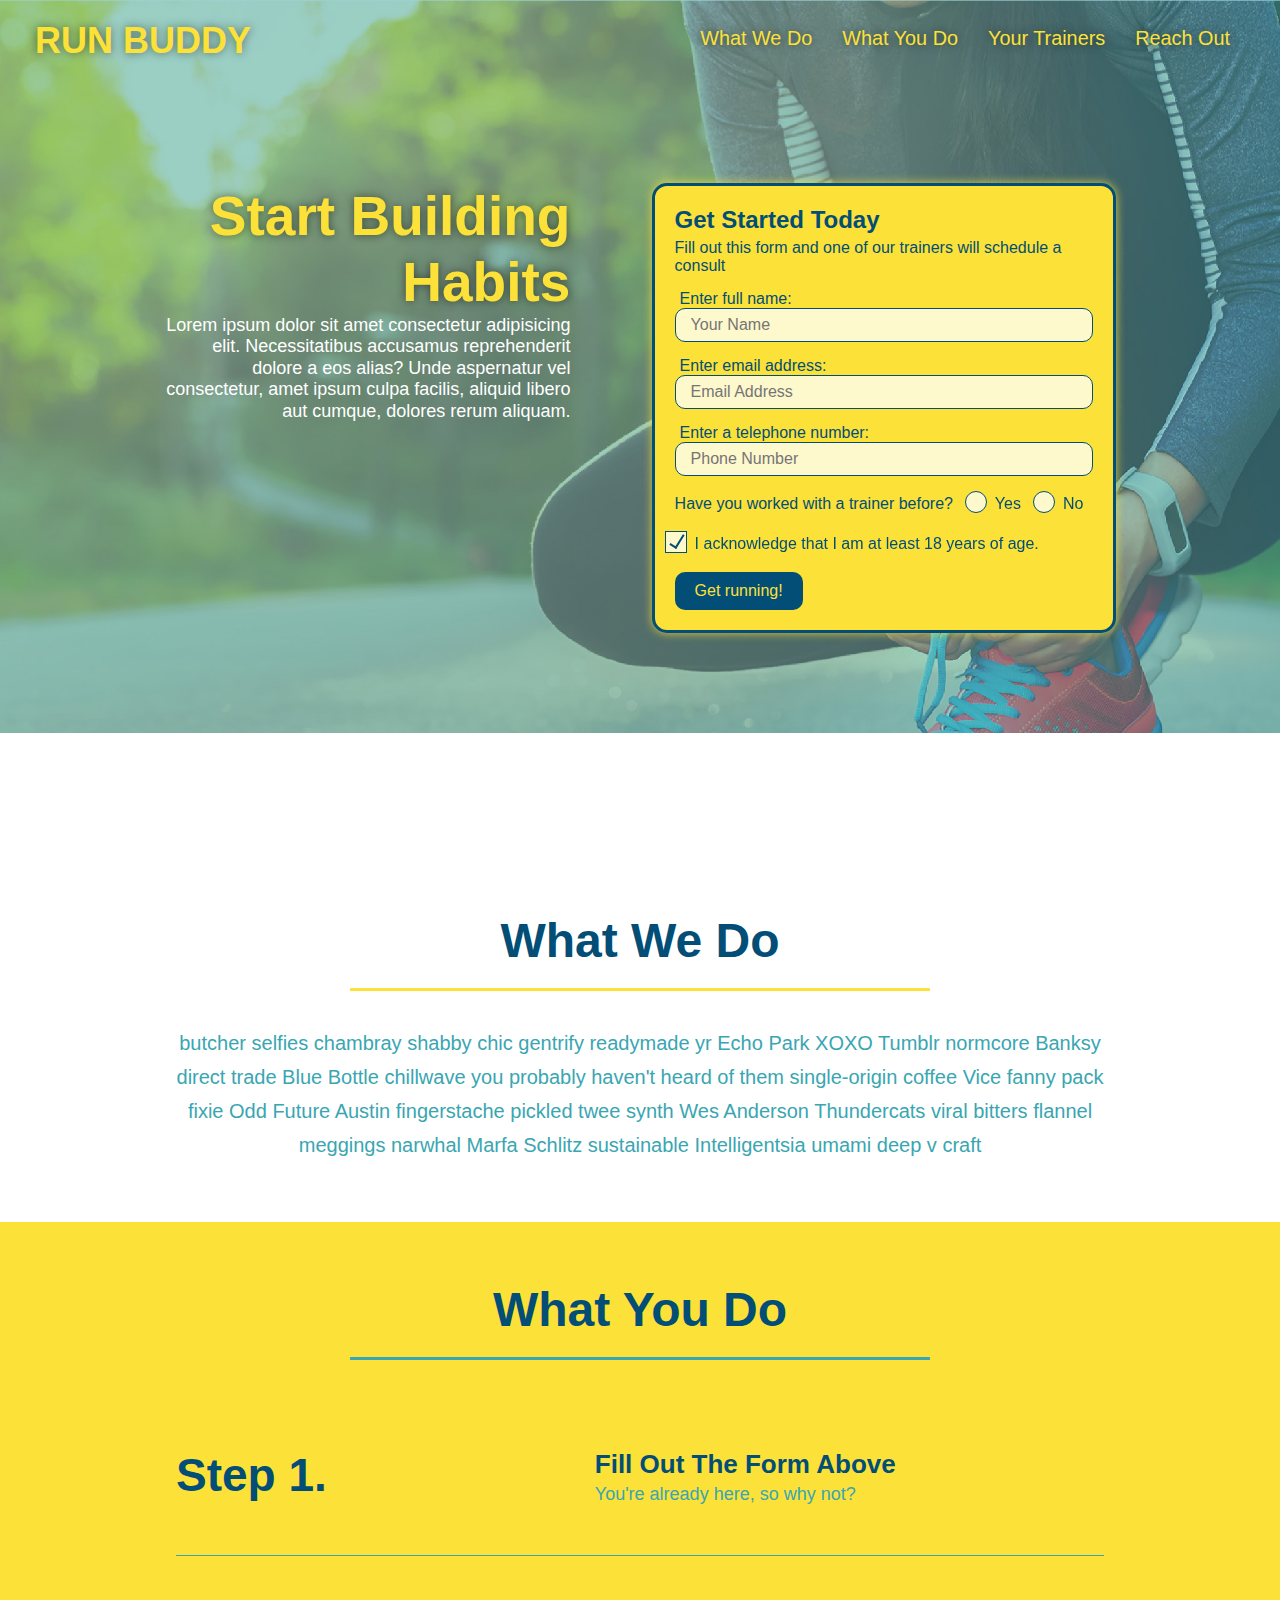
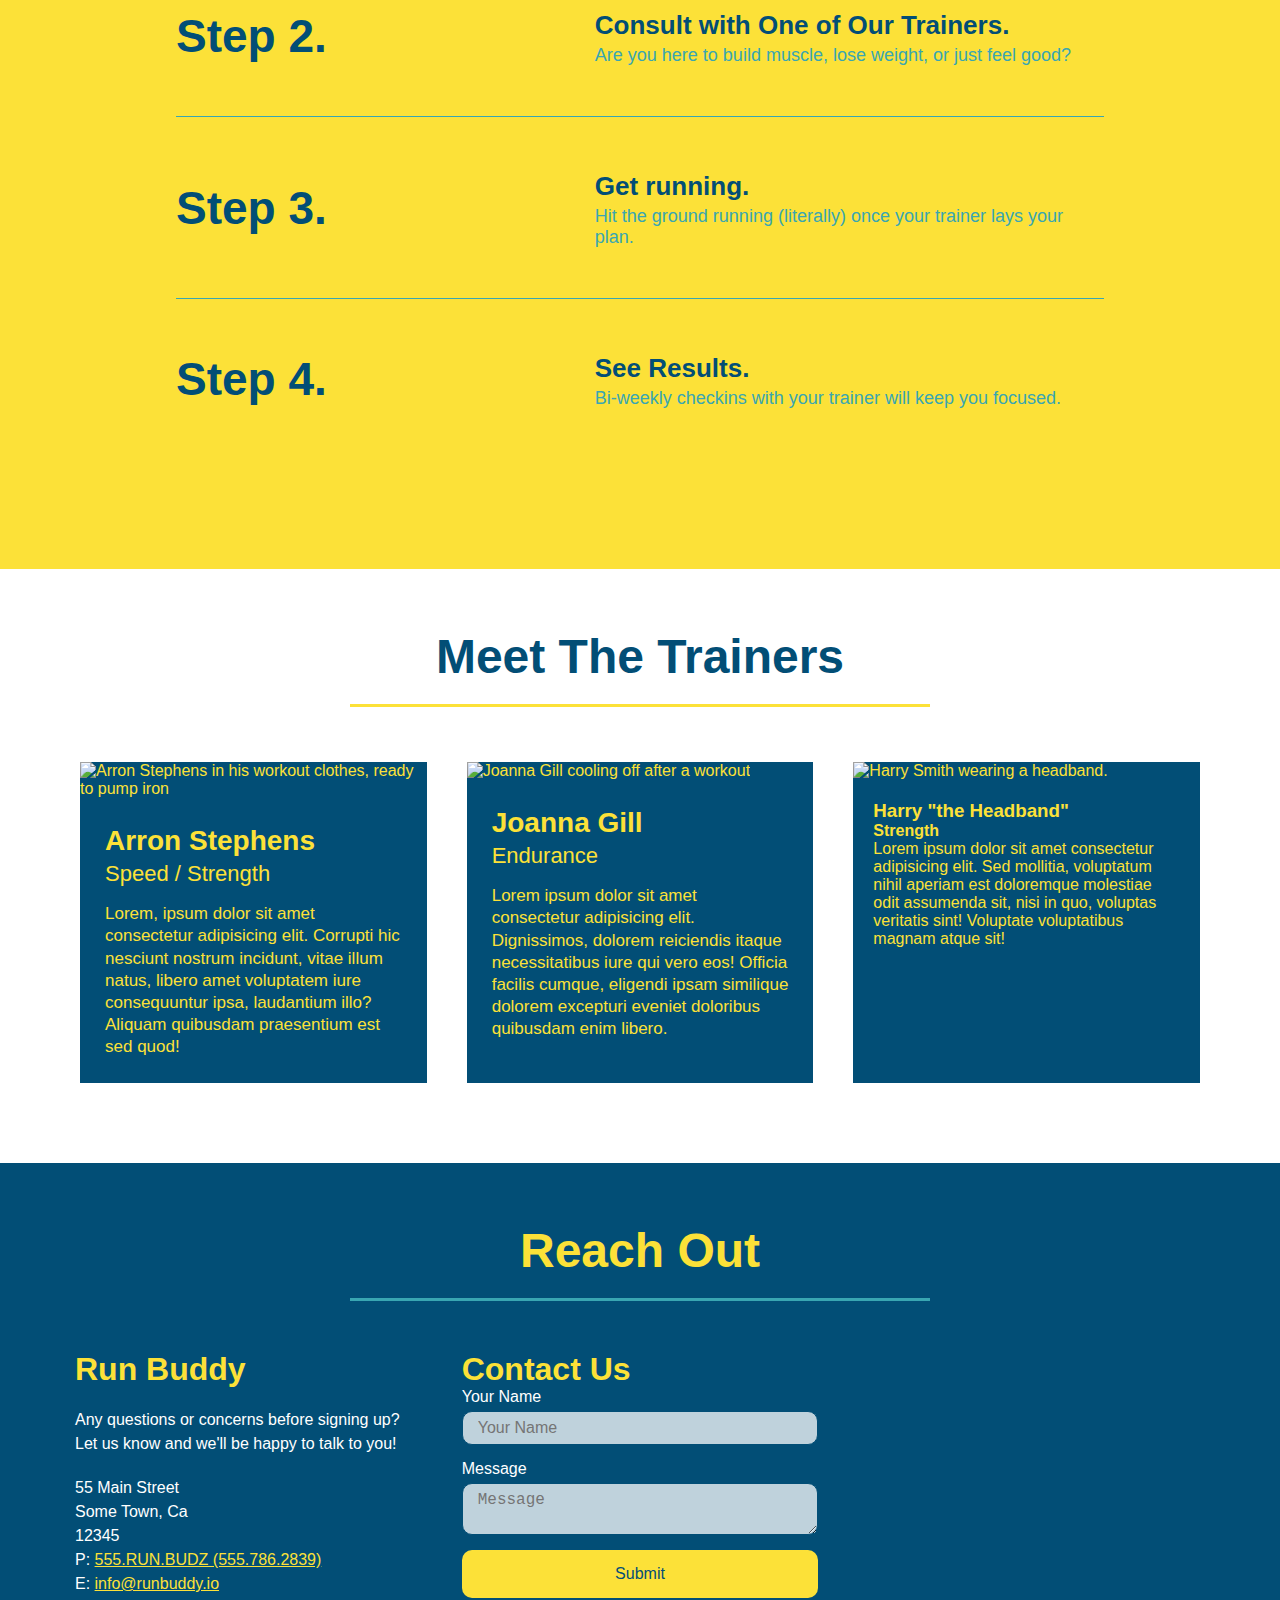
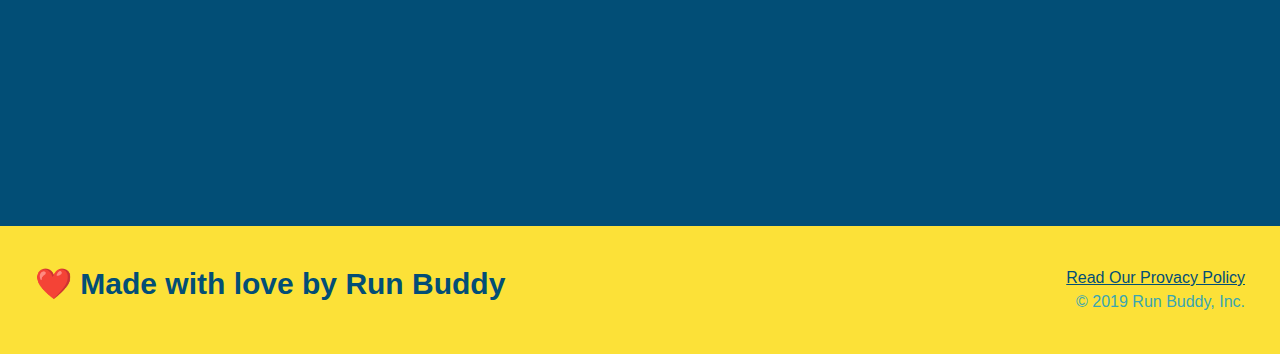
==== commit 5163e1e8: "final css touches" ====
--- a/index.html
+++ b/index.html
@@ -53,16 +53,22 @@
                <input type="tel" placeholder="Phone Number" name="phone" id="phone" class="form-input"/>
                <p>
                    Have you worked with a trainer before?
-                   <input type="radio" name="trainer-confirm" id="trainer-yes"/>
-                   <label for="trainer-yes">Yes</label>
-                   <input type="radio" name="trainer-confrim" id="trainer-no"/>
-                   <label for="trainer-no">No</label>
+                   <span class="radio-wrapper">
+                    <input type="radio" name="trainer-confirm" id="trainer-yes"/>
+                    <label for="trainer-yes">Yes</label>
+                   </span>
+                   <span class="radio-wrapper">
+                    <input type="radio" name="trainer-confirm" id="trainer-no"/>
+                    <label for="trainer-no">No</label>
+                   </span>
                </p>
                <p>
-                   <label for="checkbox">
-                   I acknowledge that I am at least 18 years of age.
-                    </label>
-                    <input type="checkbox" name="age-confirm" id=checkbox />
+                   <span class="checkbox-wrapper">
+                        <label for="checkbox">
+                        I acknowledge that I am at least 18 years of age.
+                         </label>
+                         <input type="checkbox" name="age-confirm" id=checkbox />
+                   </span>
                </p>
                <button type="checkbox">
                    Get running!
--- a/assets/css/style.css
+++ b/assets/css/style.css
@@ -1,4 +1,8 @@
-
+:root {
+  --primary-color: #fce138;
+  --secondary-color: #024e76;
+  --tertiary-color: #39a6b2;
+}
 * {
     margin: 0;
     padding: 0;
@@ -7,28 +11,40 @@
   
   body {
     /* more on this crazy alphanumerical value in a minute! */
-    color: #39a6b2;
+    color: var(--tertiary-color);
     font-family: Helvetica, Arial, sans-serif;
   }
   
   /* apply styles to <header> */
   header {
     padding: 20px 35px;
-    background-color: #39a6b2;
+    background-color: var(--tertiary-color);
     display: flex;
     justify-content: space-between;
     flex-wrap: wrap;
+    /* adding sticky-ness */
+    position: -webkit-sticky;
+    position: sticky;
+    top: 0;      
+    /* sticky-ness ends. */
+    /* inserts image of hero into header background */
+    background-image: url('../css/hero-bg.jpg');
+    background-size: cover;
+    background-position: 80%;
+    background-attachment: fixed;
   }
   
   header h1 {
     font-weight: bold;
     font-size: 36px;
-    color: #fce138;
+    color: var(--primary-color);
     margin: 0;
-  }
+    text-shadow: 0 0 10px rgba( 0, 0, 0, 0.5);
+  }
+
   header a {
     text-decoration: none;
-    color: #fce138;
+    color: var(--primary-color);
   }
   
   header nav {
@@ -47,22 +63,28 @@
     padding: 10px 15px;
     font-weight: lighter;
     font-size: 1.55vw;
+    text-shadow: 0 0 10px rgba( 0, 0, 0, 0.5);
+  }
+  header nav ul li a:hover{
+    background: var(--primary-color);
+    color: #024e76;
+    border-radius: 15px;
+    text-shadow: none;
   }
 
   /* Header / nav bar stles end */
   
   footer {
-    display: flex;
+    display:flex;
     justify-content: space-between;
     flex-wrap: wrap;
-    background: #fce138;
+    background: var(--primary-color);
     width: 100%;
     padding: 40px 35px;
   }
   
   footer h2 {
-    
-    color: #024e76;
+    color: var(--secondary-color);
     font-size: 30px;
     margin: 0;
   }
@@ -73,7 +95,7 @@
   }
   
   footer a {
-    color: #024e76;
+    color: var(--secondary-color);
   }
   
   section {
@@ -84,11 +106,12 @@
   .hero {
     background-image: url('../css/hero-bg.jpg');
     background-size: cover;
-    background-position: center;
+    background-position: 80%;
     display: flex;
     justify-content: center;
     flex-wrap: wrap;
     align-items: flex-start;
+    background-attachment: fixed;
   }
 
   .hero-cta {
@@ -103,19 +126,21 @@
   .hero-cta h2 {
     font-size: italic;
     font-size: 55px;
-    color: #fce138;
+    color: var(--primary-color);
+    text-shadow: 0 0 10px rgba( 0, 0, 0, 0.50);
   }
 
   /* Hero Style End */
   
   .hero-form {
-    border: 3px solid #024e76;
-    background-color: #fce138;
+    border: 3px solid var(--secondary-color);
+    background-color: var(--primary-color);
     padding: 20px;
-    color: #024e76;
+    color: var(--secondary-color);
     width: 40%;
     margin: 3.5%;
-  
+    box-shadow: 0 0 10px rgba( 252, 225, 56, 0.80);
+    border-radius: 15px;
   }
   
   .hero-form h3 {
@@ -127,27 +152,95 @@
   }
   
   .form-input {
-    border: 1px solid #024e76;
+    border: 1px solid var(--secondary-color);
     display: block;
     padding: 7px 15px;
     font-size: 16px;
-    color: #024e76;
+    color: var(--secondary-color);
     width: 100%;
     margin-bottom: 15px;
+    border-radius: 10px;
+    background-color: rgba( 255, 255, 255, 0.75);
+  }
+  .form-input:focus {
+    background-color: rgba( 255, 255, 255, 1.00);
+    outline: none;
   }
   
   .hero-form label {
     margin: 0 5px;
   }
   
-  .hero-form button {
-    color: #fce138;
+  .hero-form button{
+    color: var(--primary-color);
     background-color: #024e76;
     border: none;
     padding: 10px 20px;
     font-size: 16px;
-  }
-  
+    border-radius: 10px;
+  }
+
+  .hero-form button:hover{
+    background-color: var(--tertiary-color);
+  }
+
+  .radio-wrapper input, .checkbox-wrapper input{
+    opacity: 0;
+  }
+  .radio-wrapper label, .checkbox-wrapper label{
+    position: relative;
+    left: 10px;
+    margin: 10px;
+    line-height: 1.6
+  }
+
+  .radio-wrapper label::before, .checkbox-wrapper label::before {
+    content: "";
+    height: 20px;
+    width: 20px;
+    background: rgba( 255, 255, 255, 0.75);
+    border: 1px solid var(--secondary-color);
+    position: absolute;
+    top: -4px;
+    left: -30px;
+  }
+
+  .radio-wrapper label::before {
+    border-radius: 50%;
+  }
+  
+  .radio-wrapper label::after {
+    content: "";
+    width: 20px;
+    height: 20px;
+    border-radius: 50%;
+    background: var(--secondary-color);
+    position: absolute;
+    left: -29px;
+    top: -3px;
+    background-image: radial-gradient(circle, #39a6b2, #024e76);
+  }
+
+  .checkbox-wrapper label::after{
+    content: "";
+    height: 6px;
+    width: 14px;
+    border-left: 2px solid var(--secondary-color);
+    border-bottom: 2px solid var(--secondary-color);
+    position: absolute;
+    left: -26px;
+    top: 1px;
+    transform: rotate(-58deg);
+  }
+
+  .checkbox-wrapper input + label::after, .radio-wrapper input + label::after {
+    content: none;
+  }
+
+  .checkbox-wrapper input:checked + label::after, .radio-wrapper input:checked + label::after {
+    content: "";
+  }
+
   .intro p {
     line-height: 1.7;
     color: #39a6b2;
@@ -166,13 +259,16 @@
    margin: 50px auto;
    padding-bottom: 50px;
    width: 80%;
-   border-bottom: 1px solid #39a6b2;
    display: flex;
    flex-wrap: wrap;
    align-items: center;
    justify-content: space-between;
    background-color: #fce138;
   }
+  .step:not(:last-child) {
+    border-bottom: 1px solid #39a6b2;
+  }
+
   
   .step h3 {
     color: #024e76;
@@ -296,10 +392,8 @@
   }
   
   .contact-info div {
-    
     color: white;
   }
-  
   .contact-info h3 {
     color: #fce138;
     font-size: 32px;
@@ -326,6 +420,12 @@
     width: 100%;
     margin-bottom: 15px;
     margin-top: 5px;
+    border-radius: 10px;
+    background-color: rgba( 255, 255, 255, 0.75);
+  }
+  .contact-form input:focus, .contact-form textarea:focus {
+    background-color: rgba(255,255,255, 1);
+    outline: none;
   }
 
   .contact-form button{
@@ -336,9 +436,13 @@
     text-align: center;
     padding: 15px 0;
     font-size: 16px;
-
-  }
-  
+    border-radius: 10px;
+  }
+  
+  .contact-form button:hover{
+    color: #fce138;
+    background: #39a6b2;
+  }
   /* REACH OUT STYLES END */
 
   /* Utlities  */
@@ -359,6 +463,7 @@
     header {
       padding-bottom: 0;
       justify-content: center;
+      position: relative;
     }
     header h1 {
       width: 100%;
@@ -369,7 +474,7 @@
       width: 100%;
       justify-content: center;
     }
-    header nav ul li a {
+    header nav ul li a{
       font-size: 20px;
     }
     footer h2, footer div{
@@ -445,4 +550,6 @@
     }
       /* this will be applied on any screen smaller than 575px */
     
-  }+  }
+
+  